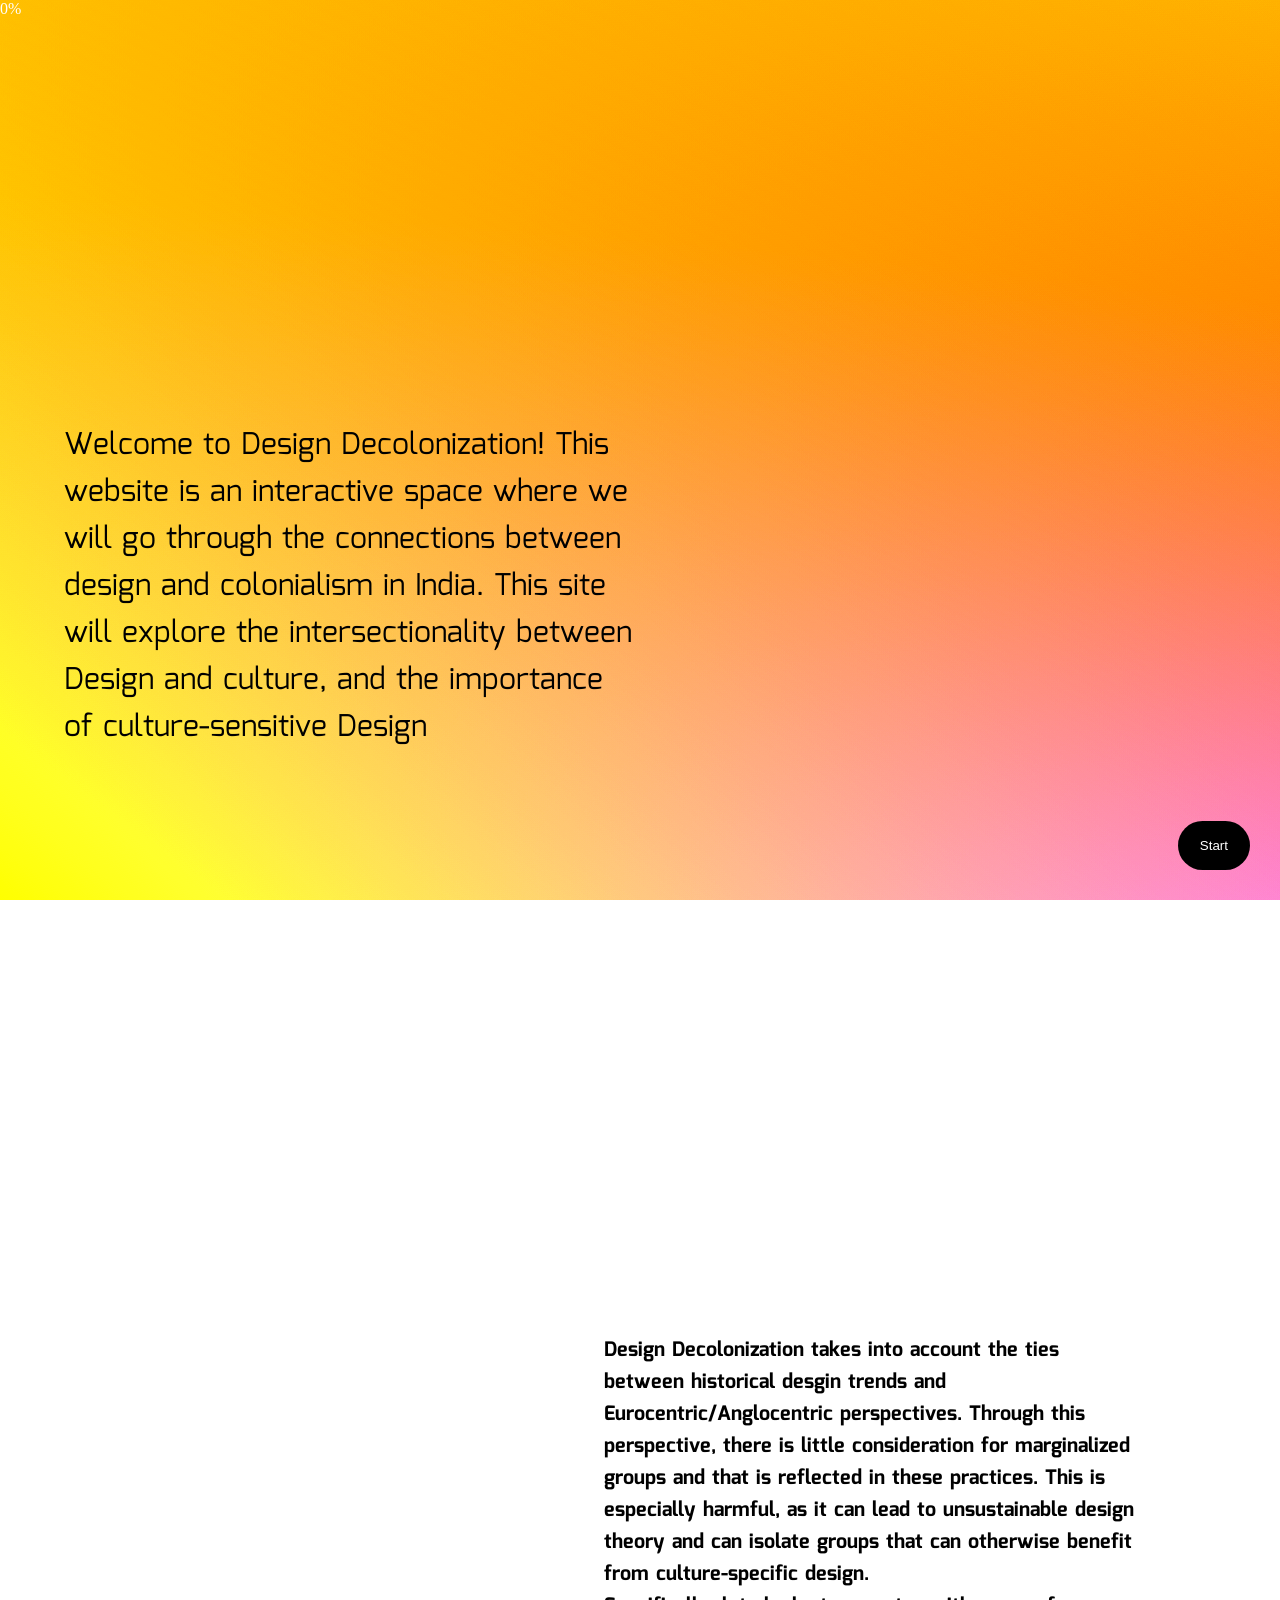
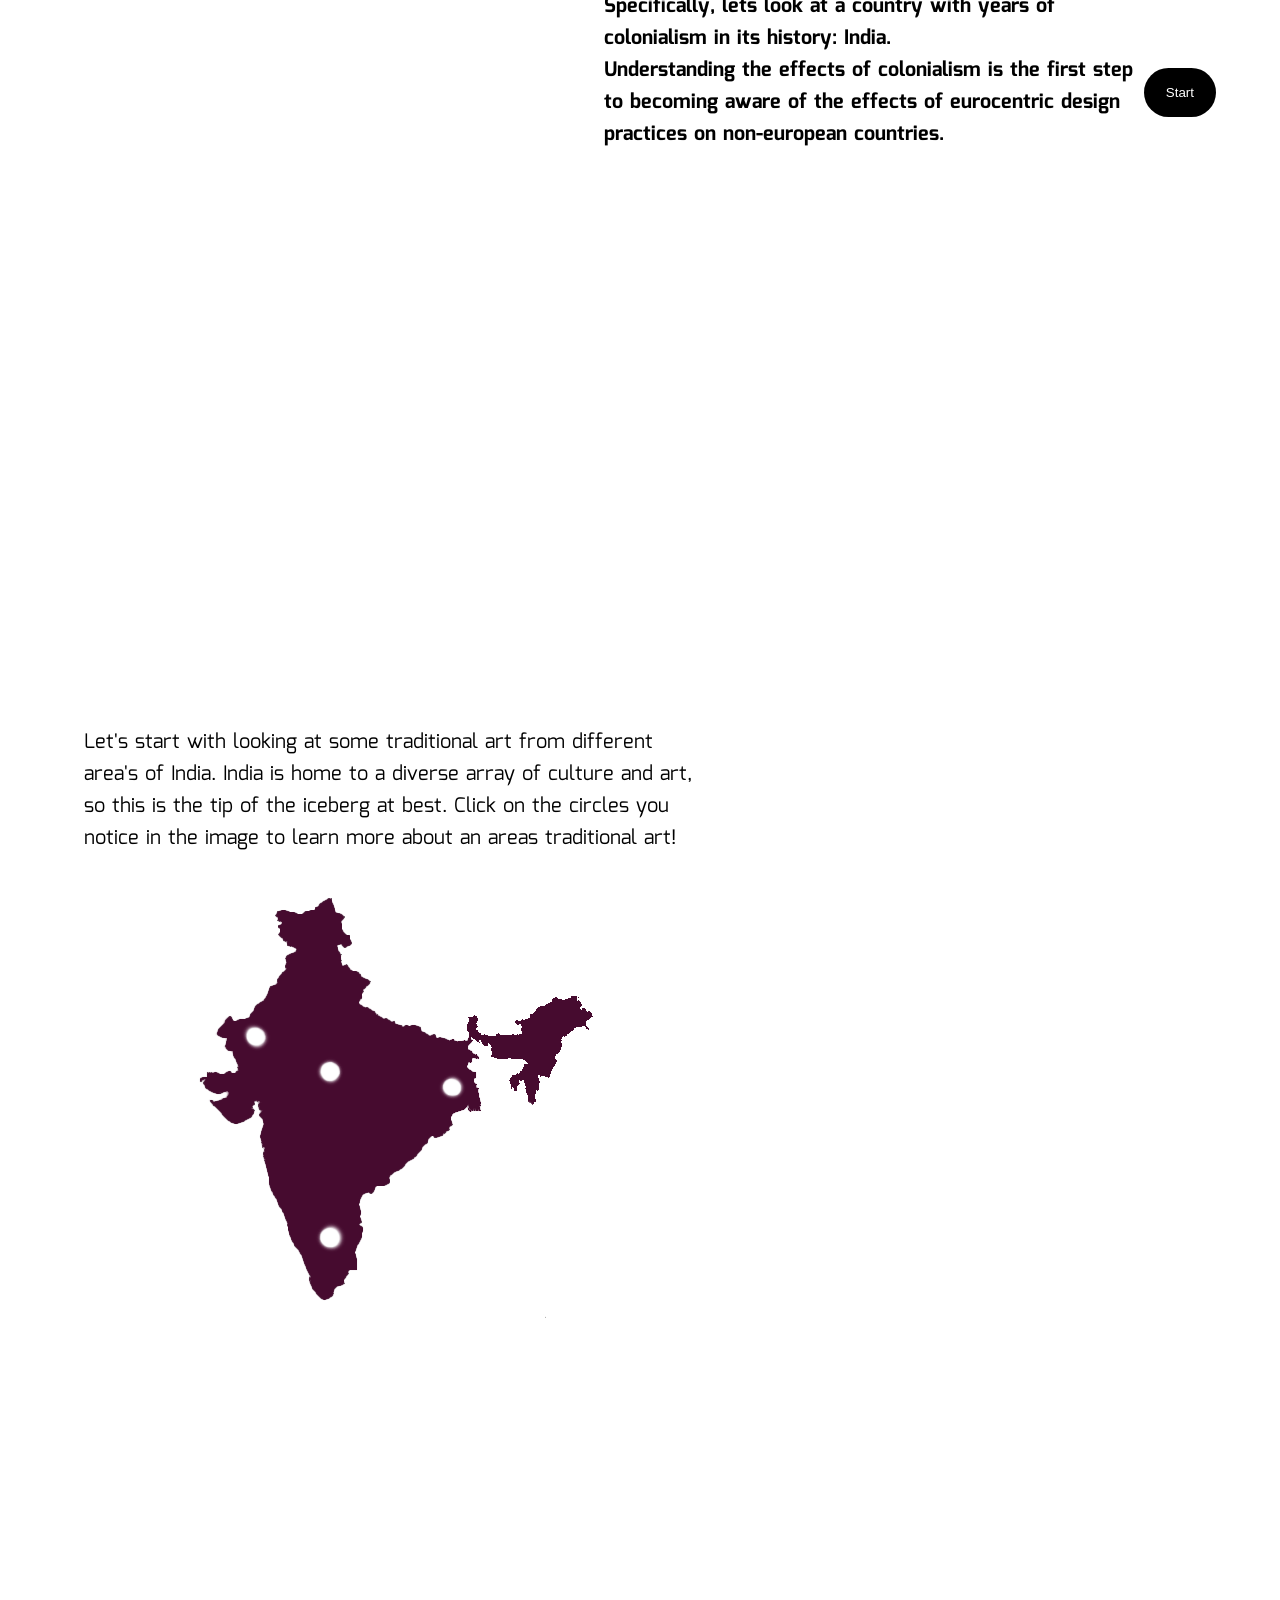
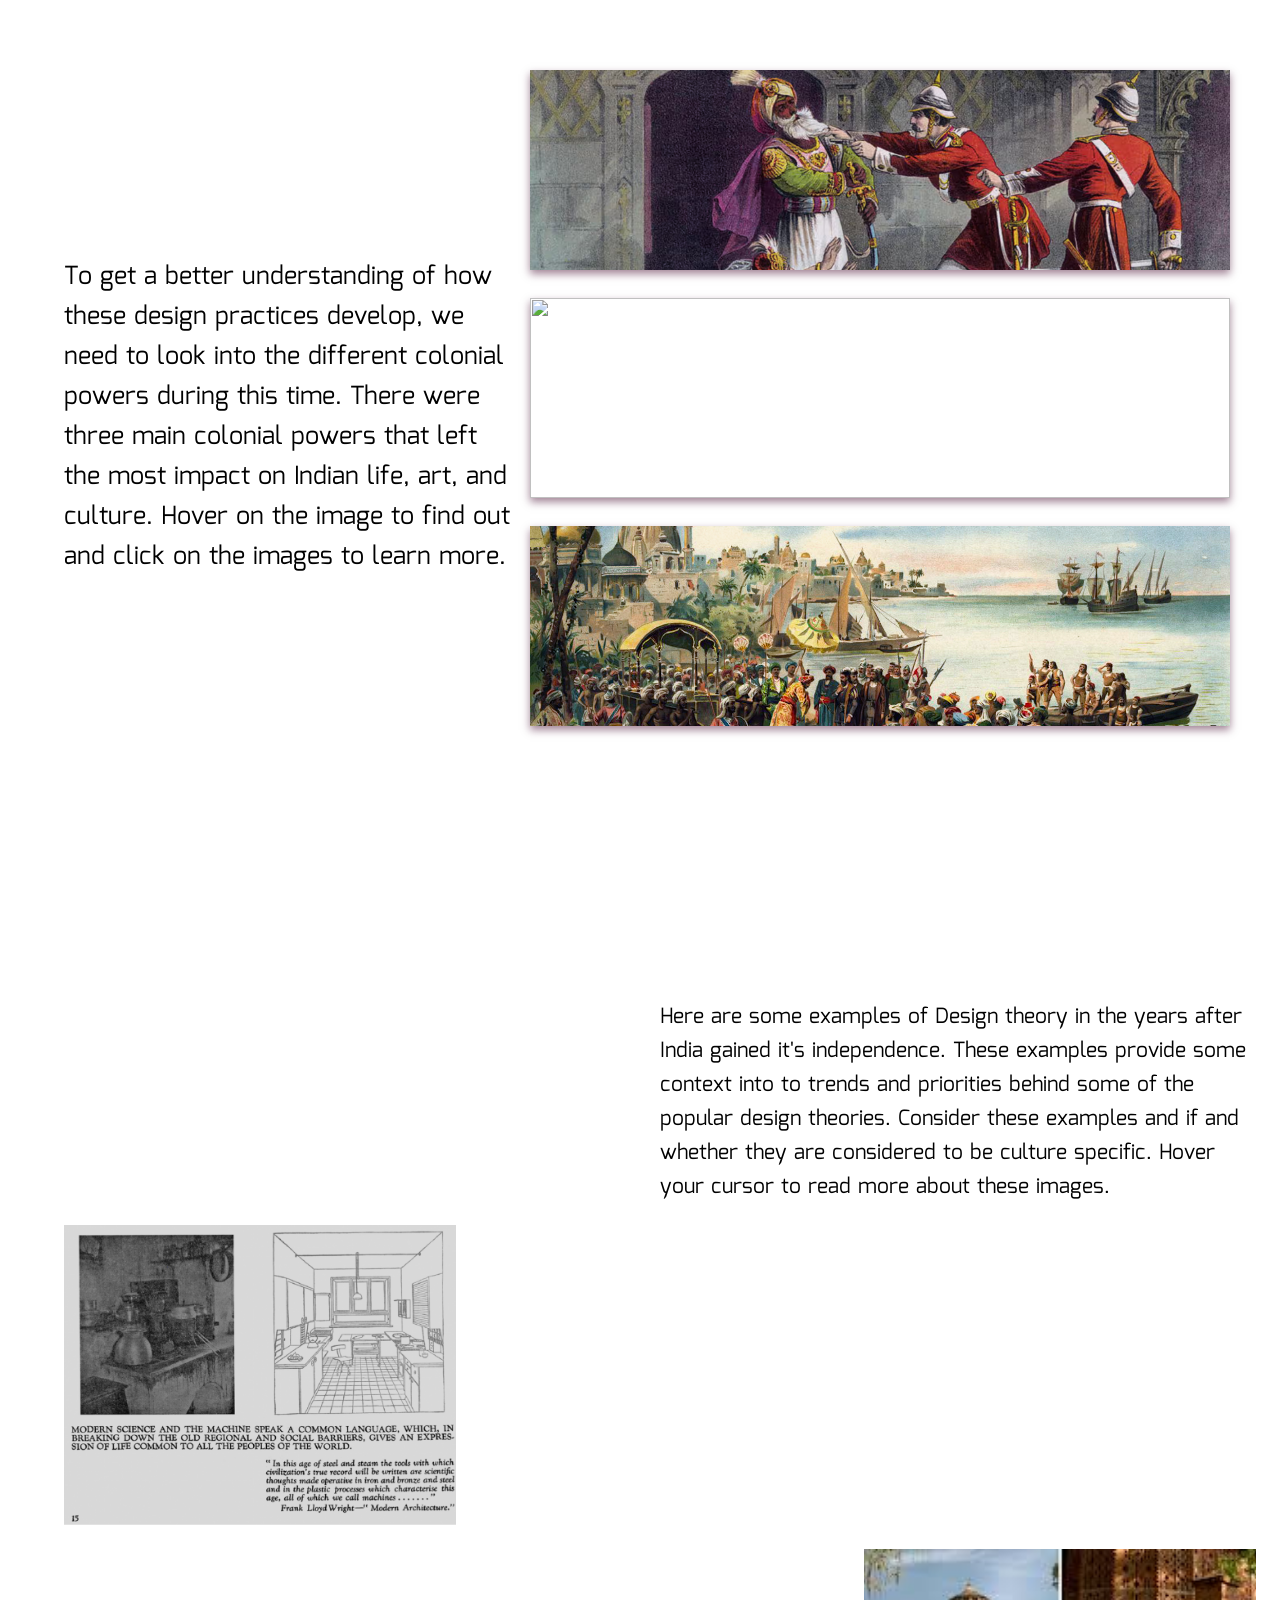
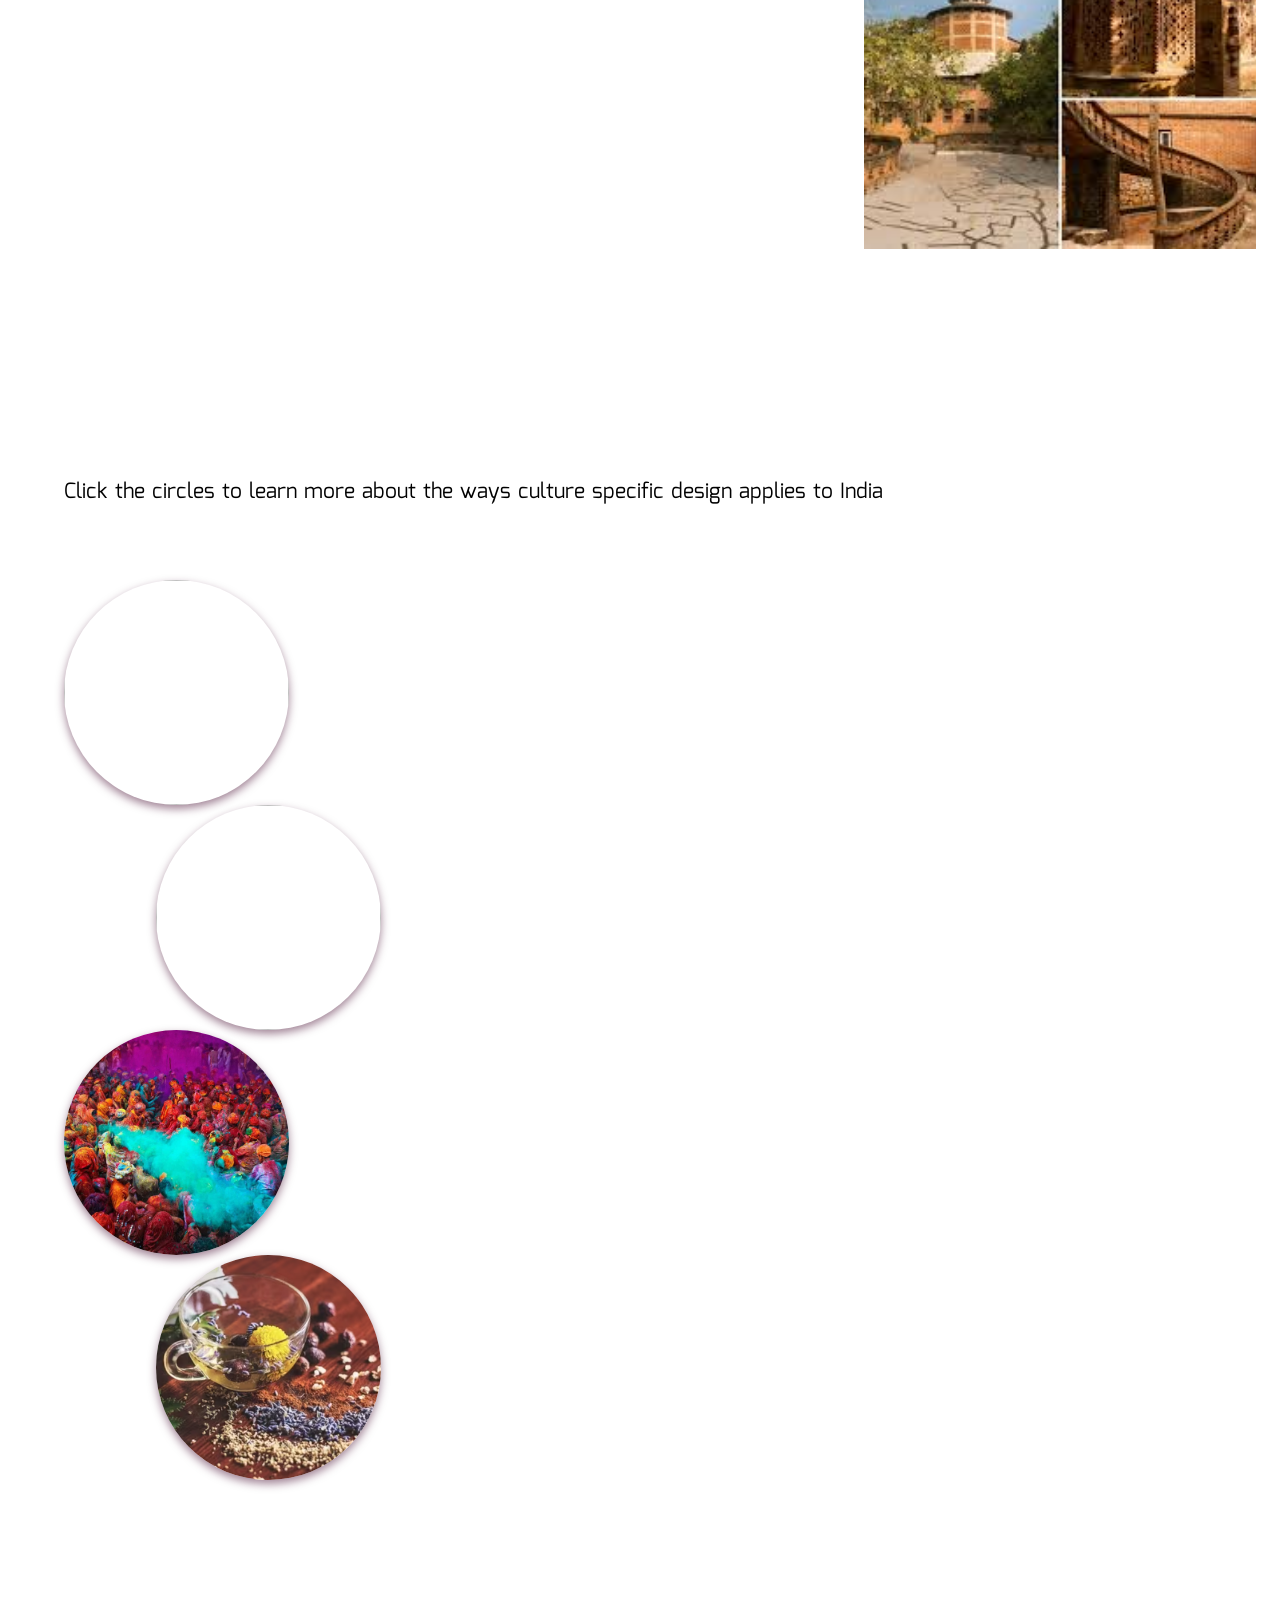
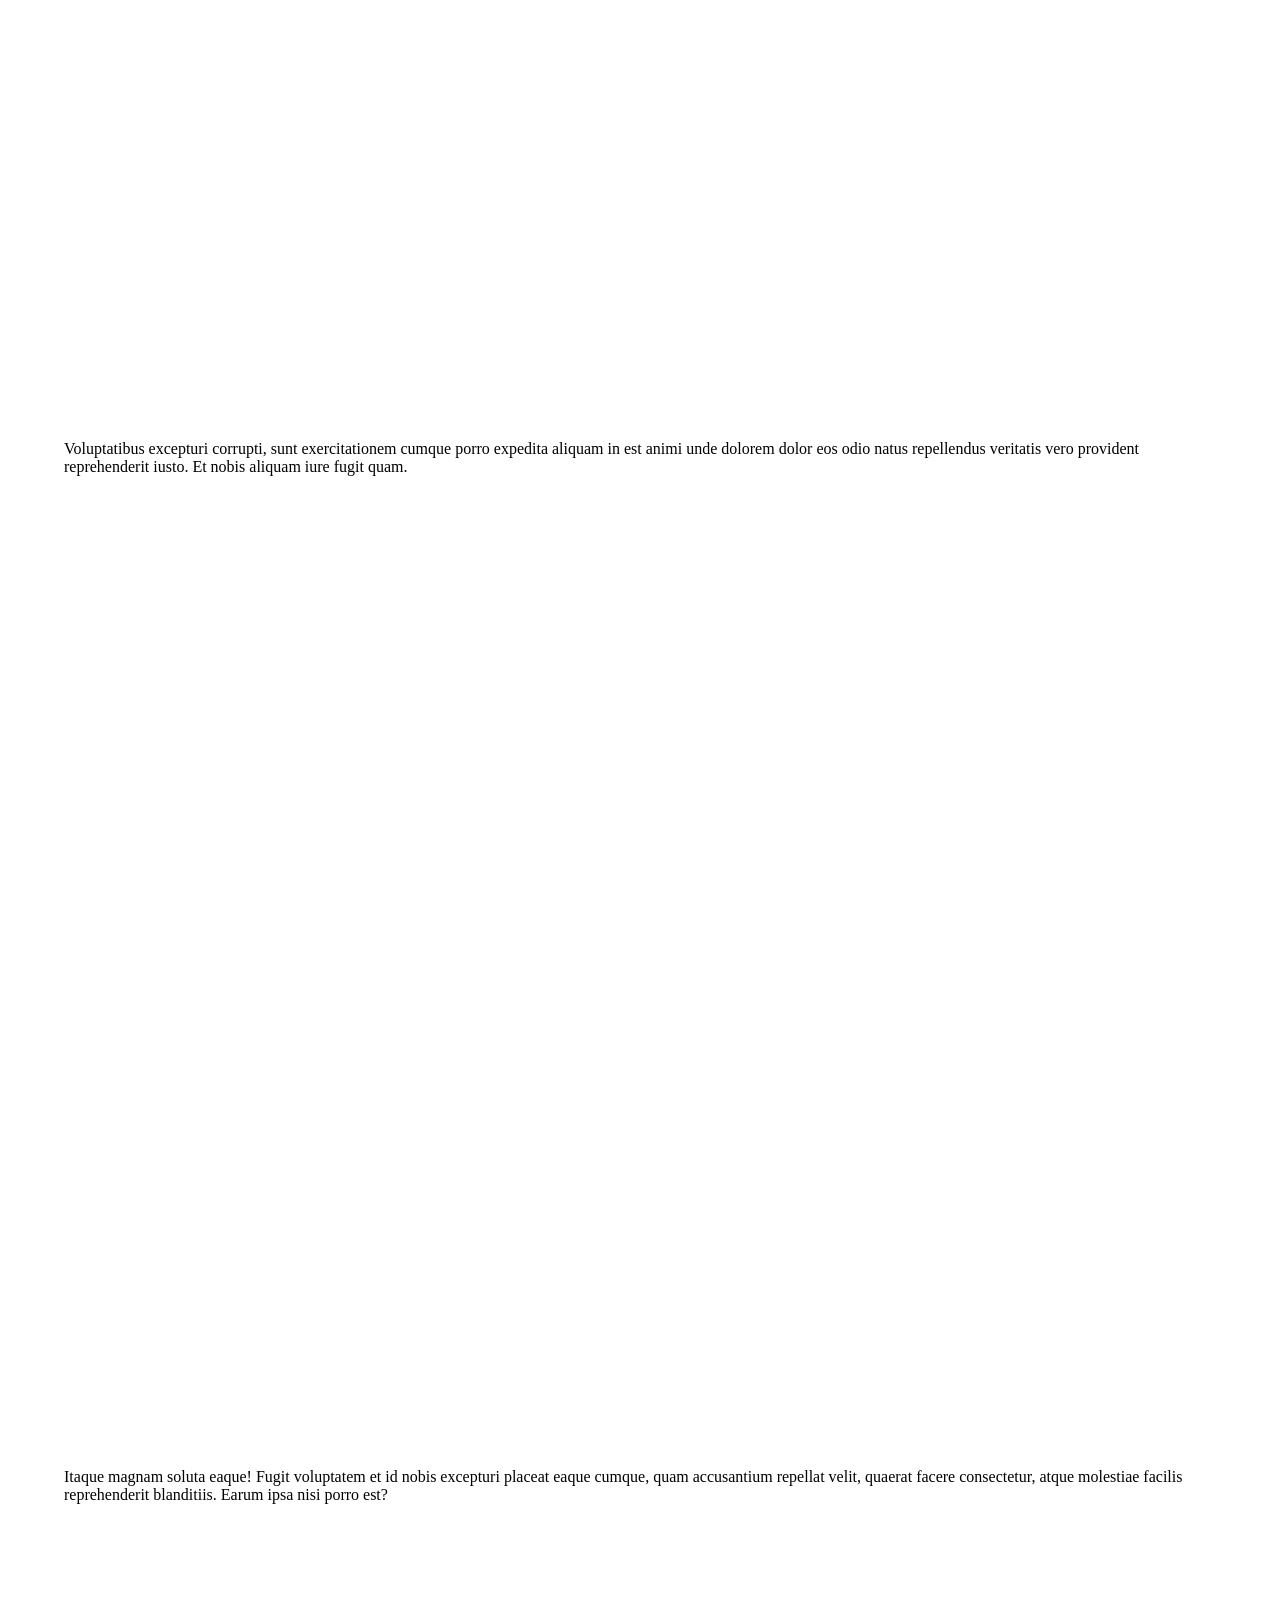
==== designDecolonization.html @ ba958ffb "started culture specific design page" ====
<!DOCTYPE html>
<html lang="en">
<head>
    <meta charset="UTF-8">
    <meta name="viewport" content="width=device-width, initial-scale=1.0">
    <title>Design Decolonization</title>
    <link rel = "stylesheet" href="css/designDecolonization.css">
    <link rel="stylesheet" href="https://fonts.googleapis.com/css2?family=Mina:wght@400;700&display=swap">
    <link rel="preconnect" href="https://fonts.googleapis.com">
    <link rel="preconnect" href="https://fonts.gstatic.com" crossorigin>
    <link href="https://fonts.googleapis.com/css2?family=Kumar+One&display=swap" rel="stylesheet">

</head>
<body>
    <header>
        <div class="progress-bar">
            <div class="progress-bar-inner">0%</div>
        </div>
    </header>
    <section id ="start">
        <div class="start-content">
            <div class="start-left">
                <h1>Design Decolonization</h1>
                <p class="welcome-message">Welcome to Design Decolonization! This website is an interactive space where we will go through the connections between design and colonialism in India. This site will explore the intersectionality between Design and culture, and the importance of culture-sensitive Design</p>
            </div>
            <div class="start-right">
                <script type="module" src="https://unpkg.com/@splinetool/viewer@0.9.516/build/spline-viewer.js"></script>
                <spline-viewer loading-anim-type="spinner-small-dark" url="https://prod.spline.design/nIcByF4j9hHLYG7n/scene.splinecode"></spline-viewer>
            </div>
        </div>
        <a href="#introduction" id="intro-next" class="next-button">
            <button>Start</button>
        </a>
    </section>
    <section id ="introduction">
        <div class="intro-content">
            <div class="start-left reveal">
                <h1 class="what-is-DD">So, what is Design Decolonization?</h1>
            </div>
            <div class="start-right reveal">
                <p>Design Decolonization takes into account the ties between historical desgin trends and Eurocentric/Anglocentric perspectives. Through this perspective, there is little consideration for marginalized groups and that is reflected in these practices. This is especially harmful, as it can lead to unsustainable design theory and can isolate groups that can otherwise benefit from culture-specific design. </br>
                Specifically, lets look at a country with years of colonialism in its history: India. </br>
                Understanding the effects of colonialism is the first step to becoming aware of the effects of eurocentric design practices on non-european countries.</p>
            </div>
        </div>
        <div class="button-container">
            <a href="#India1">
                <button>Start</button>
            </a>
        </div>
    </section>
    <section id ="India1">
        <div class="left-container reveal">
            <h1>India at a Glance</h1>
            <p>Let's start with looking at some traditional art from different area's of India. India is home to a diverse array of culture and art, so this is the tip of the iceberg at best. Click on the circles you notice in the image to learn more about an areas traditional art!</p>
            <div class="map-container">
                <img src="img/india_outline.png" usemap="#image-map" class="map-img">

                <map name="image-map">
                    <area alt="Tamil Nadu" title="Tamil Nadu" href="javascript:void(0)" onclick="showContainer('tamil-nadu-container')" coords="246,363,25" shape="circle">
                    <area alt="Bengal" title="Bengal" href="javascript:void(0)" onclick="showContainer('bengal-container')" coords="367,213,22" shape="circle">
                    <area alt="Madya Pradesh" title="Madya Pradesh" href="javascript:void(0)" onclick="showContainer('madya-pradesh-container')" coords="247,198,21" shape="circle">
                    <area alt="Rajasthan" title="Rajasthan" href="javascript:void(0)" onclick="showContainer('rajasthan-container')" coords="173,162,17" shape="circle">
                </map>
            </div>
        </div>
        <div class="right-container">
            <!--insert the informational content here-->
            <div id="tamil-nadu-container" class="info-container">
                <div class="image-container">
                    <img src="img/tamil_nadu.jpg" class="tamil-nadu-img">
                    <h2>Tamil Nadu</h2>
                </div>
                <p>These are murals from the Thirunandikkara Cave in Tamil Nadu. They are considered the oldest relics of Kerala's own style of murals. They are meant to represent early examples of Kerala style which heavily resembled Buddhist tradition at the time. Many depict religious and spiritual stories that are passed down through generations. Natural color sources such as vegetables were used to achieve a more colorful effect. </p>
            </div>
            
            <div id="bengal-container" class="info-container">
                <div class="image-container">
                    <img src="img/bengal.jpg" class="bengal-img">
                    <h2>Bengal</h2>
                </div>
                <p>These are murals from the Thirunandikkara Cave in Tamil Nadu. They are considered the oldest relics of Kerala's own style of murals. They are meant to represent early examples of Kerala style which heavily resembled Buddhist tradition at the time. Many depict religious and spiritual stories that are passed down through generations. Natural color sources such as vegetables were used to achieve a more colorful effect. </p>
            </div>
            
            <div id="madya-pradesh-container" class="info-container">
                <div class="image-container">
                    <img src="img/madya_pradesh.jpg" class="madya-img">
                    <h2>Madya Pradesh</h2>
                </div>
                <p>These are murals from the Thirunandikkara Cave in Tamil Nadu. They are considered the oldest relics of Kerala's own style of murals. They are meant to represent early examples of Kerala style which heavily resembled Buddhist tradition at the time. Many depict religious and spiritual stories that are passed down through generations. Natural color sources such as vegetables were used to achieve a more colorful effect. </p>
            </div>
            
            <div id="rajasthan-container" class="info-container">
                <div class="image-container">
                    <img src="img/rajastan.jpg" class="rajasthan-img">
                    <h2>Rajasthan</h2>
                </div>
                <p>These are murals from the Thirunandikkara Cave in Tamil Nadu. They are considered the oldest relics of Kerala's own style of murals. They are meant to represent early examples of Kerala style which heavily resembled Buddhist tradition at the time. Many depict religious and spiritual stories that are passed down through generations. Natural color sources such as vegetables were used to achieve a more colorful effect. </p>
            </div>
        </div>
        
    </section>
    <section id ="Colonialism">
        <div class="colonial-content reveal">
            <div class="colonial-left">
                <h1>Colonial Powers</h1>
                <p>To get a better understanding of how these design practices develop, we need to look into the different colonial powers during this time. There were three main colonial powers that left the most impact on Indian life, art, and culture. Hover on the image to find out and click on the images to learn more.</p>
            </div>
            <div class="colonial-right reveal">
                <!--three colonial powers-->
                <div class="colonial-image-container">
                    <!--colonial image and overlay here-->
                    <img src="img/britishIndia.png" class="colonial-image">
                    <div class="overlay overlayLeft">
                        <div class="colonial-link">
                            <a href="britishIndia.html">British in India</a>
                        </div>
                    </div>
                </div>

                <div class="colonial-image-container">
                    <!--colonial image and overlay here-->
                    <img src="img/frenchIndia.png" class="colonial-image">
                    <div class="overlay overlayLeft">
                        <div class="colonial-link">
                            <a href="frenchIndia.html">French in India</a>
                        </div>
                    </div>
                </div>

                <div class="colonial-image-container">
                    <!--colonial image and overlay here-->
                    <img src="img/portugueseIndia.png" class="colonial-image">
                    <div class="overlay overlayLeft">
                        <div class="colonial-link">
                            <a href="portugueseIndia.html">Portuguese in India</a>
                        </div>
                    </div>
                </div>

            </div>
        </div>
    </section>
    <section id="postColonialism">
        <div class="postcolonial-content reveal">
            <div class="postcolonial-header">
                <h1>Post-Colonial India</h1>
                <p>Here are some examples of Design theory in the years after India gained it's independence. These examples provide some context into to trends and priorities behind some of the popular design theories. Consider these examples and if and whether they are considered to be culture specific. Hover your cursor to read more about these images.</p>
            </div>
            <div class="postcolonial-examples reveal">
                <!--the content-->
                <div class="postcolonial-image-container">
                    <!--image goes here-->
                    <div class="postcolonial-image">
                        <img src="img/marg_kitchen.png">
                    </div>
                    <!--the text that we are transforming-->
                    <div class="postcolonial-text">
                        <p>From the MARG magazines first publication in 1946 on the cusp of India's independence. The magazine involved a collection of Indian, European, and French architects and designers all under the common aspiration of creating a contemporary Indian society through design. this photo is an Illustration in Architecture and you about how the traditional Indian Kitchen could be transformed. The photo on the left depicts a traditional Indian Kitchen while the right is a modern European layout with little no kitchen items present. </p>
                    </div>

                </div>
                <div class="postcolonial-image-container">
                    <div class="postcolonial-text-right">
                        <p>The center for Developmental studies in Thirunvanathapuram constructed by Laurie Baker, known as the 'Gandhi' of architecture. Born in Europe, he later moved to India to design low-cost buildings made wi th culturally conscious elements and natural materials. He was a staunch advocate for sustainability, energy conservation, rainwater harvesting, and much more. Much of his work follow these guidelines and as a result has been a staple in many Indian sustainable designs</p>
                    </div>
                    <div class="postcolonial-image">
                        <img src="img/laurieBaker.jpg">
                    </div>
                </div>
            </div>
        </div>
    </section>
    <section id="IndiaCentric">
        <div class="indiacentric-content reveal">
            <div class="indiacentric-header">
                <h1>Culture Specific Design</h1>
                <p>Click the circles to learn more about the ways culture specific design applies to India</p>
            </div>
            <div class="indiacentric-clickcontent">
                <div class="circles">
                    <div class="circle-container leftCircle">
                        <img src="img/spiral.png">
                    </div>
                    <div class="circle-container rightCircle">
                        <img src="img/community.png">
                    </div>
                    <div class="circle-container leftCircle">
                        <img src="img/vibrancy.png">
                    </div>
                    <div class="circle-container rightCircle">
                        <img src="img/holistic.png">
                    </div>
                </div>
                <div id="spiral-container" class="design-container">

                </div>
                <div id="vibrant-container" class="design-container">
                    
                </div>
                <div id="community-container" class="design-container">
                     
                </div>
                <div id="holistic-container" class="design-container">
                    
                </div>
            </div>
        </div>

    </section>
    <section>
        <h1>slide Title</h1>
        <p>Voluptatibus excepturi corrupti, sunt exercitationem cumque porro expedita aliquam in est animi unde dolorem dolor eos odio natus repellendus veritatis vero provident reprehenderit iusto. Et nobis aliquam iure fugit quam.</p>
    </section>
    <section>
        <h1>slide Title</h1>
        <p>Itaque magnam soluta eaque! Fugit voluptatem et id nobis excepturi placeat eaque cumque, quam accusantium repellat velit, quaerat facere consectetur, atque molestiae facilis reprehenderit blanditiis. Earum ipsa nisi porro est?</p>
    </section>

    <script src="js/imagemap.js"></script>
</body>
</html>
---- css/designDecolonization.css ----
@font-face {
    font-family: 'TheGaneshaFont';
    src: url('/fonts/Theganesha-V5OB.ttf') format('truetype');
}

html {
    scroll-behavior: smooth;
}

body {
    margin: 0;
    padding: 0;

}

body::after {
    content: "";
    position: fixed;
    top: 0;
    left: 0;
    width: 100%;
    height: 100%;
    filter: contrast(140%) brightness(200%);
    background: 
	linear-gradient(35deg, rgba(251,139,36,1), rgba(0,0,0,0)),
	linear-gradient(196deg, rgba(227,100,20,1), rgba(255,0,255,0)),
	linear-gradient(360deg, rgba(255,0,255,1), rgba(255,0,0,0)),
	linear-gradient(244deg, rgba(255,0,0,1), rgba(0,255,255,0)),
	url("data:image/svg+xml,%3Csvg viewBox='0 0 400 400' xmlns='http://www.w3.org/2000/svg'%3E%3Cfilter id='noiseFilter'%3E%3CfeTurbulence type='fractalNoise' baseFrequency='0.65' numOctaves='3' stitchTiles='stitch'/%3E%3C/filter%3E%3Crect width='100%25' height='100%25' filter='url(%50noiseFilter)'/%3E%3C/svg%3E");
    z-index: -1;
  }

header {
    position: sticky;
    top:0 ;
    text-align: center;
    background-color: transparent;
    z-index: 1;
}

.progress-bar {
    position: absolute;
    top: 100%;
    left: 0;
    width: 100%;
    background-color: transparent;
    z-index: 1;
}

.progress-bar-inner {
    position: relative;
    width: 0%;
    padding: 0px;
    background-color: #460b2f;
    color: white;
    z-index: 1;
}

.reveal {
    position: relative;
    transform: translateY(150px);
    opacity: 0;
    transition: all 2s ease;
}

.reveal.active {
    transform: translateY(0px);
    opacity: 1;
}

.next-button {
    position: absolute;
    bottom: 0;
    right: 0;
    margin: 30px;
}

.button-container {
    margin: auto;
    margin-top: 50%;
}

.next-button button,
.button-container button {
    border-color: transparent;
    border-radius: 50px;
    background-color: black;
    padding: 15px 20px;
    cursor: pointer;
    transition: all 0.3s;
    color: white;
}

.next-button button:hover {
    transform: scale(1.1);
    letter-spacing: .15rem;
    box-shadow: 0 0 20px #460b2f;
}

section {
    min-height: 100vh;
    display: flex;
    padding: 5%;
    align-items: center;
    /**    filter: contrast(370%) brightness(100%);
    background: 
    linear-gradient(183deg, rgba(251,139,36,1), rgba(150,100,100,0)),
    radial-gradient(circle at 43% 69%, rgba(227,100,20,0.66), rgba(183,95,50,0)),
    url("data:image/svg+xml,%3Csvg viewBox='0 0 400 400' xmlns='http://www.w3.org/2000/svg'%3E%3Cfilter id='noiseFilter'%3E%3CfeTurbulence type='fractalNoise' baseFrequency='6.93' numOctaves='2' stitchTiles='stitch'/%3E%3C/filter%3E%3Crect width='100%25' height='100%25' filter='url(%23noiseFilter)'/%3E%3C/svg%3E"); **/
}

section h1 {
    font-family: 'Kumar One', serif;
    font-size: 4vw;
    text-shadow: 2px 2px 4px rgba(0, 0, 0, 0.5);
}

.intro-content {
    display: flex;
}

.start-content {
    display: flex;
}

.start-left,
.start-right {
    flex: 1;
    width: 50%;
}

.welcome-message {
    font-size: 30px;
    font-family: 'Mina', sans-serif;
    font-weight: 500;
}

.start-right p {
    font-size: 20px;
    font-family: 'Mina', sans-serif;
    font-weight: 600;
}

#India1 {
    display: flex;
}

#India1 h1 {
    font-size: 3vw;
}

#India1 p {
    font-size: 20px;
    font-family: 'Mina', sans-serif;
    font-weight: 500;
}

#India1 .left-container {
    flex: 1; 
    padding: 20px;
    box-sizing: border-box;
}

#India1 .map-container {
    position: relative;
    width: 100%; 
}

#India1 .right-container {
    flex: 1; 
    padding: 20px; 
    box-sizing: border-box;
}

.image-container img {
    width: 550px;
    height: 350px;
    overflow: hidden;
}

.image-container {
    display: flex;
    justify-content: center;
}

.info-container {
    padding: 2%;
    color: black;
    border: #460b2f solid 2px;
    box-shadow: 0 4px 8px rgba(70, 11, 47, 0.5);
}

.info-container h2 {
    color: white;
    margin-left: 1%;
    font-size: 40px;
    display: inline;
    padding: 2%;
    background-color: #460b2f;
}

.colonial-content {
    display: flex;
}

.colonial-left {
    display: flex;
    flex-direction: column;
    width: 50%;
}

.colonial-left p {
    font-size: 25px;
    font-family: 'Mina', sans-serif;
    font-weight: 500;
}

.colonial-right {
    display: flex;
    flex-direction: column;
}

.colonial-image-container {
    position: relative;
    background-color: white;
    width: 700px;
    height: 200px;
    margin: 2%;
    overflow: hidden;
    box-shadow: 0 4px 8px rgba(70, 11, 47, 0.5);
    transition: transform 0.3s ease-in-out;
}

.colonial-image-container img {
    width: 100%;
    height: 100%;
    object-fit: cover;
}
/*.colonial-link a {
    text-decoration: none;
    color: white;
    font-size: 20px;
    position: absolute;
    top: 50%;
    left: 50%;
    transform: translate(-50%, -50%);
}*/

.overlay {
    position: absolute;
    transition: all .3s ease;
    opacity: 0;
    background-color: #460b2f;
}

.colonial-link a {
    font-family: 'Mina', sans-serif;
    font-size: 40px;
    color: white;
    font-weight: 600; 
    position: absolute;
    top: 50%;
    left: 50%;
    text-decoration: none;
    opacity: 1;
    transform: translate(-50%, -50%);
}

.overlayLeft {
    height: 100%;
    width: 0;
    top: 0;
    right: 0;
}

.colonial-image-container:hover .overlayLeft {
    width: 100%;
    opacity: .7;
}

.colonial-image-container:hover {
    filter: grayscale(100%);
}

.postcolonial-content {
    display: flex;
    flex-direction: column;
}

.postcolonial-header {
    display: flex;
    align-items: center;
}

.postcolonial-header h1 {
    flex: 1;
    width: 50%;
}

.postcolonial-header p {
    flex: 1;
    width: 50%;
    font-size: 21px;
    font-family: 'Mina', sans-serif;
    font-weight: 500;
}

.postcolonial-image {
    width: 392px;
    height: 300px;
    overflow: hidden;
    transition: transform 0.5s ease;
}

.postcolonial-image img {
    width: 100%;
    height: 100%;
    object-fit: cover;
}

.postcolonial-image-container {
    display: flex;
    
    transition: transform 0.5s ease;
    margin-bottom: 2%;
}

.postcolonial-text  {
    align-self: baseline;
    height: 225px;
    width: 800px;
    transform: translateX(100%); 
    transition: transform 0.5s ease;
    opacity: 0;
}

.postcolonial-image-container:hover .postcolonial-text {
    transform: translateX(0); 
    opacity: 1;
}

.postcolonial-image:hover {
    transform: scale(1.1);
}

.postcolonial-text p {
    margin-left: 3%;
    padding: 2%;
    font-size: 21px;
    font-family: 'Mina', sans-serif;
    font-weight: 500;
    box-shadow: 0 4px 8px rgba(70, 11, 47, 0.5);
}

.postcolonial-text-right {
    align-self: baseline;
    height: 225px;
    width: 800px;
    transform: translateX(-100%); 
    transition: transform 0.5s ease;
    opacity: 0;
}

.postcolonial-image-container:hover .postcolonial-text-right {
    transform: translateX(0); 
    opacity: 1;
}

.postcolonial-text-right p {
    margin-right: 3%;
    padding: 2%;
    font-size: 21px;
    font-family: 'Mina', sans-serif;
    font-weight: 500;
    box-shadow: 0 4px 8px rgba(70, 11, 47, 0.5);
}

/*  India Centric Design section */

.indiacentric-content {
    display: flex;
    flex-direction: column;
}

.indiacentric-header {
    display: flex;
    align-items: center;
}

.indiacentric-header p {
    font-size: 21px;
    font-family: 'Mina', sans-serif;
    font-weight: 500;
}

.circles {
    flex: 1;
    width: 50%;
    display: flex;
    flex-direction: column;
    align-items: center;
}

.circle-container {
    width: 225px;
    height: 225px;
    overflow: hidden;
    border-radius: 50%;
    box-shadow: 0 4px 8px rgba(70, 11, 47, 0.5);
}

.leftCircle {
    align-self: flex-start;
}

.circle-container img {
    height: 100%;
    width: 100%;
    object-fit: cover;
}
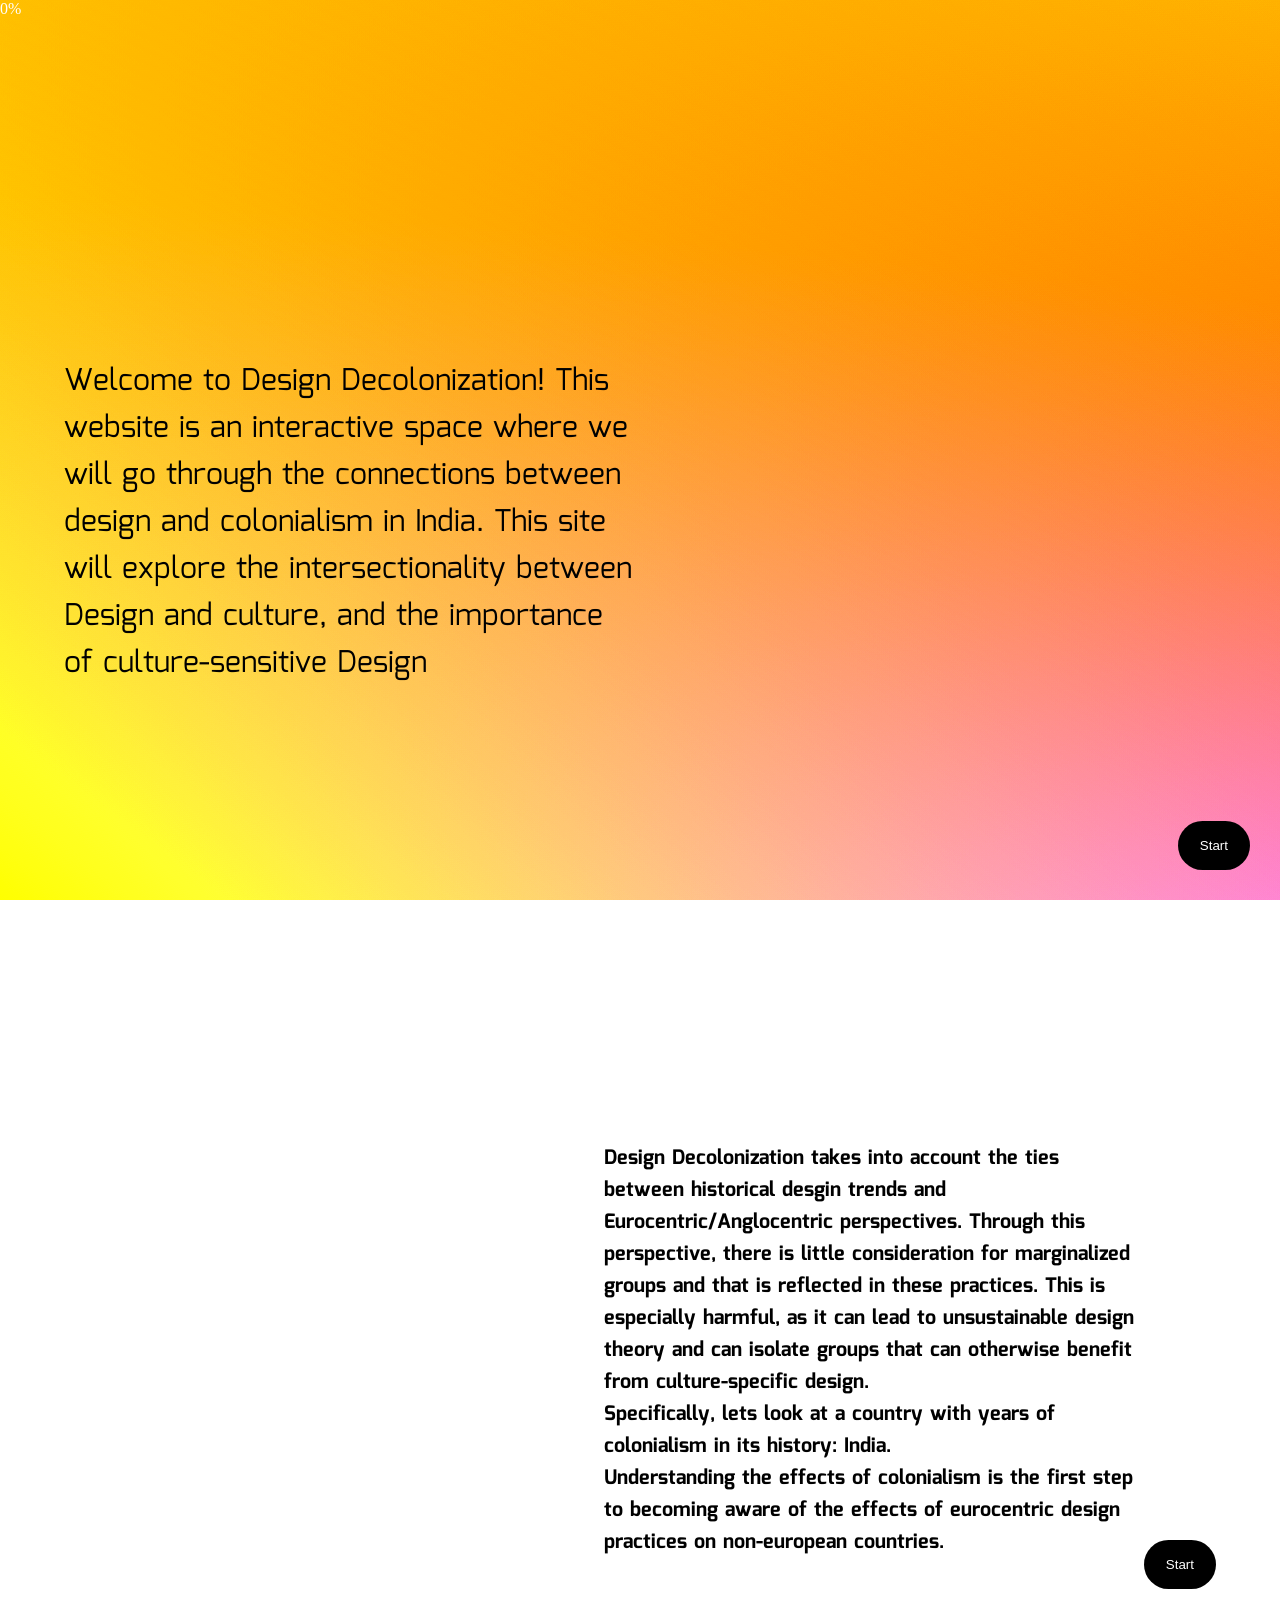
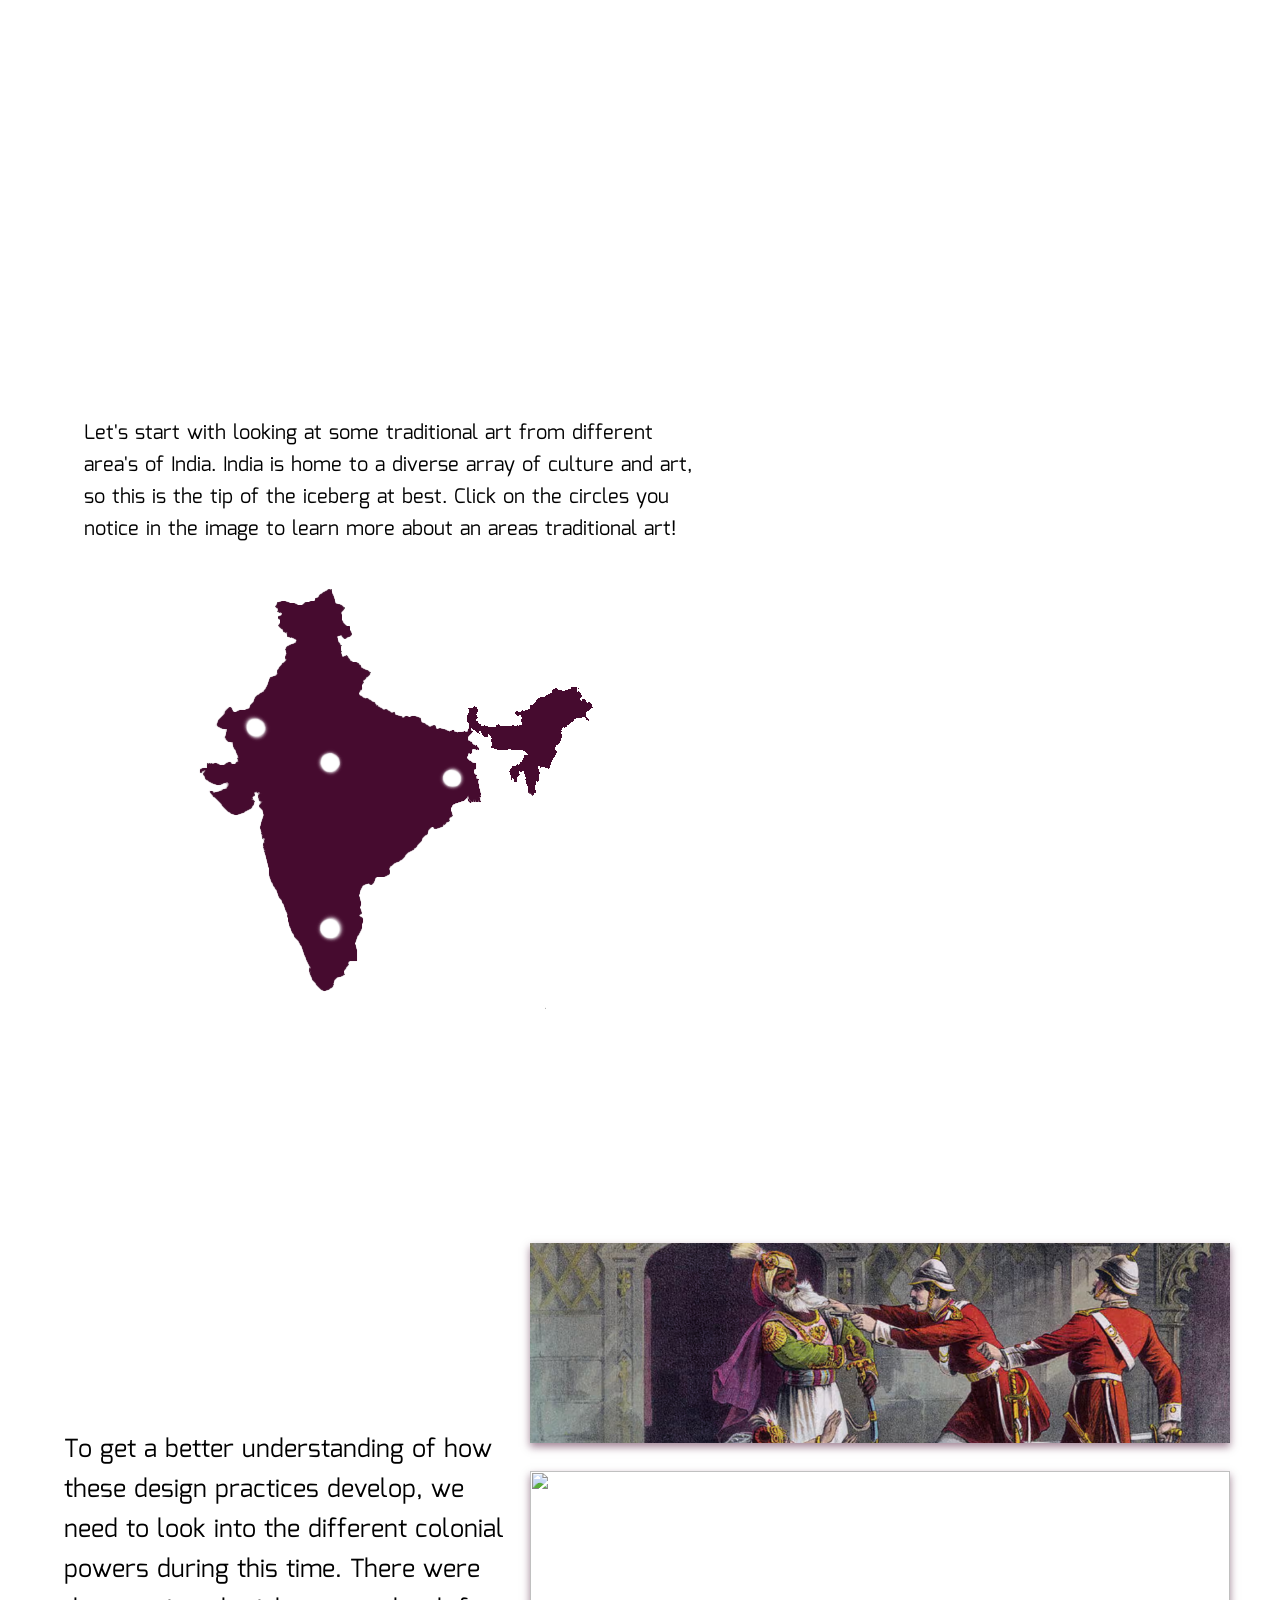
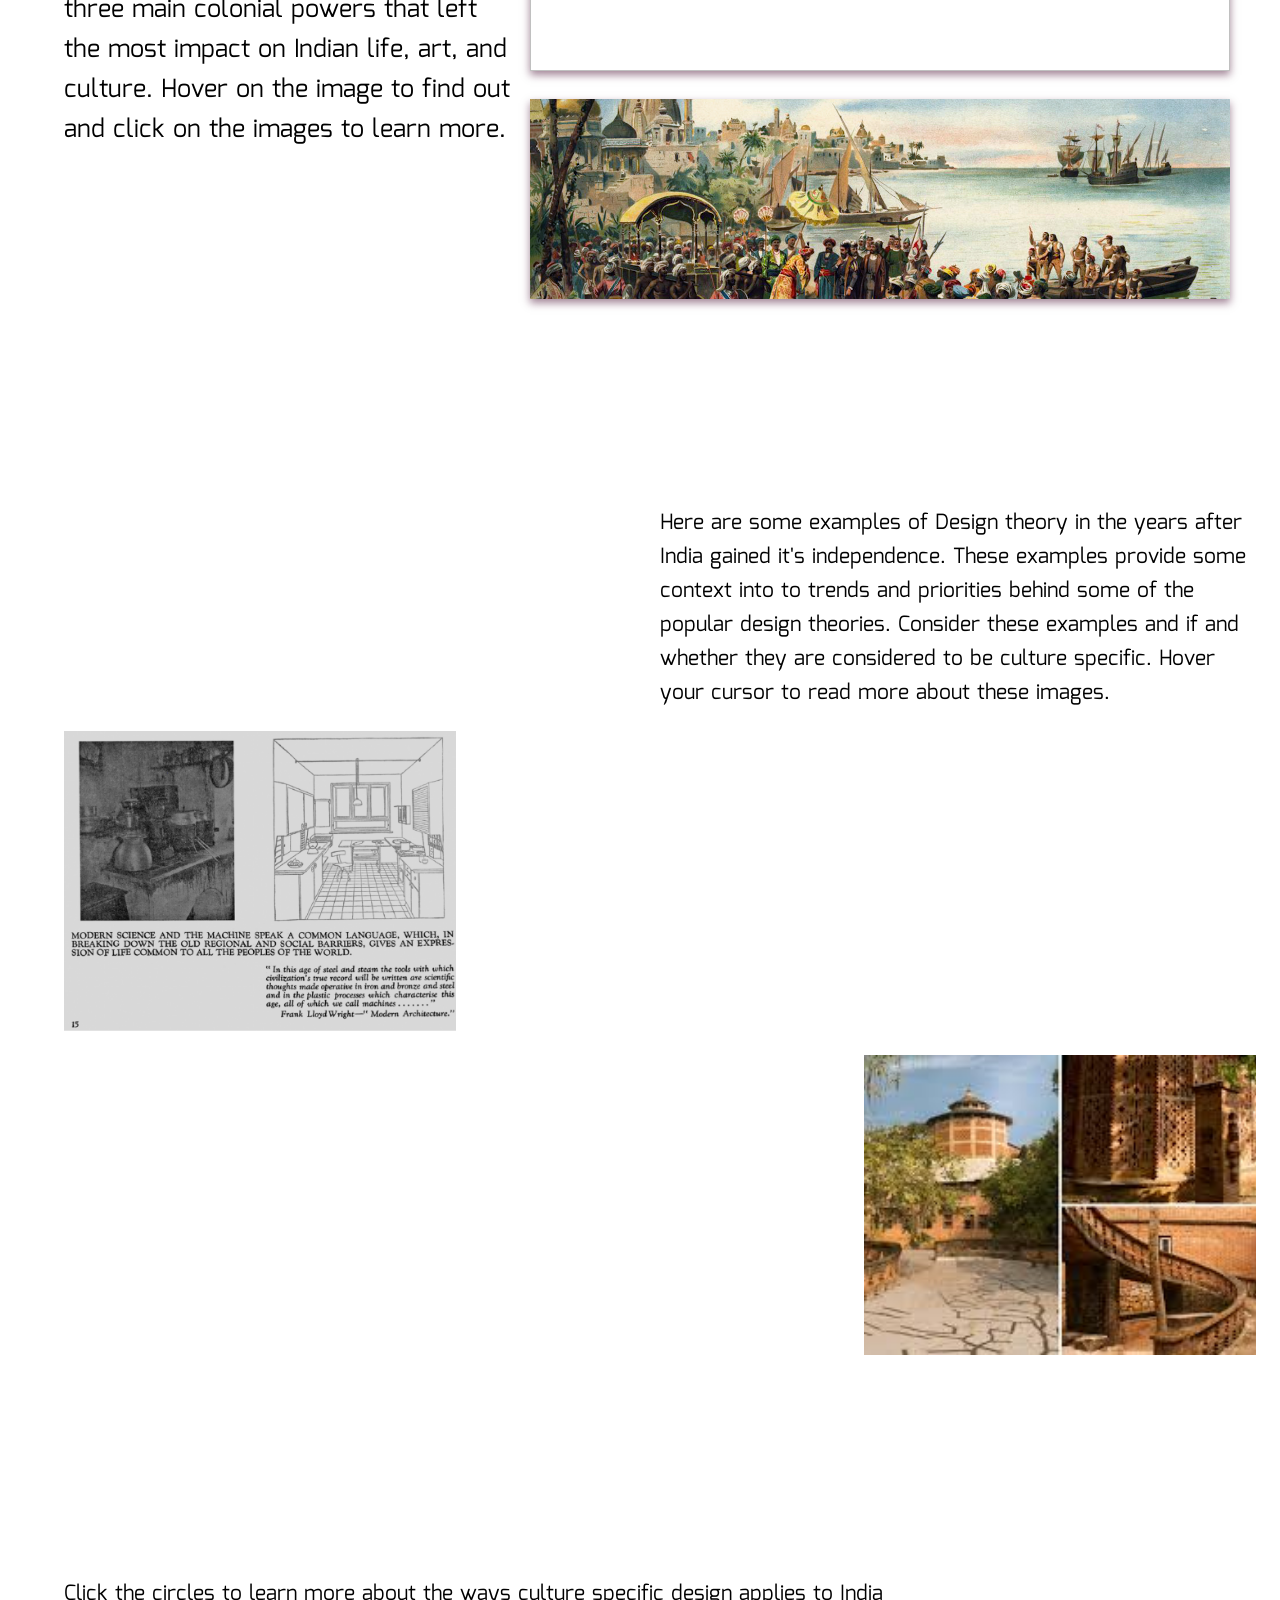
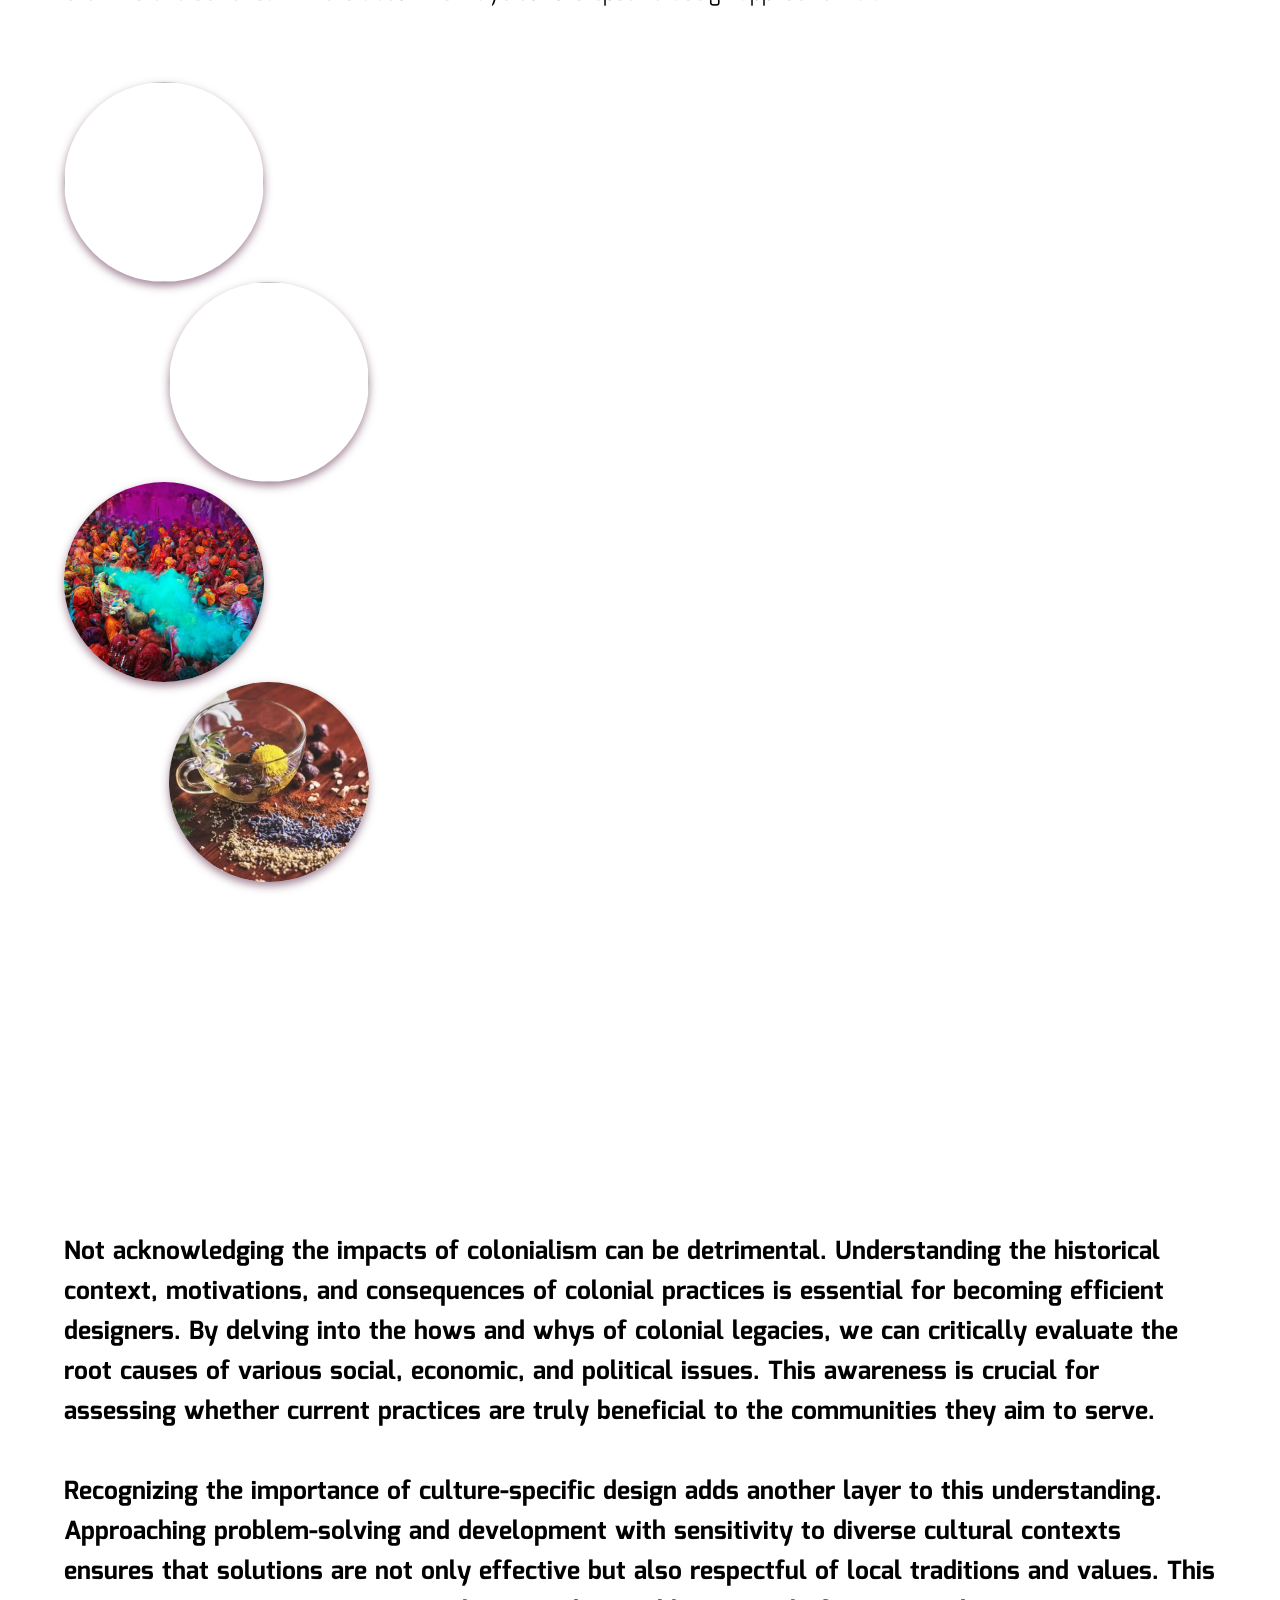
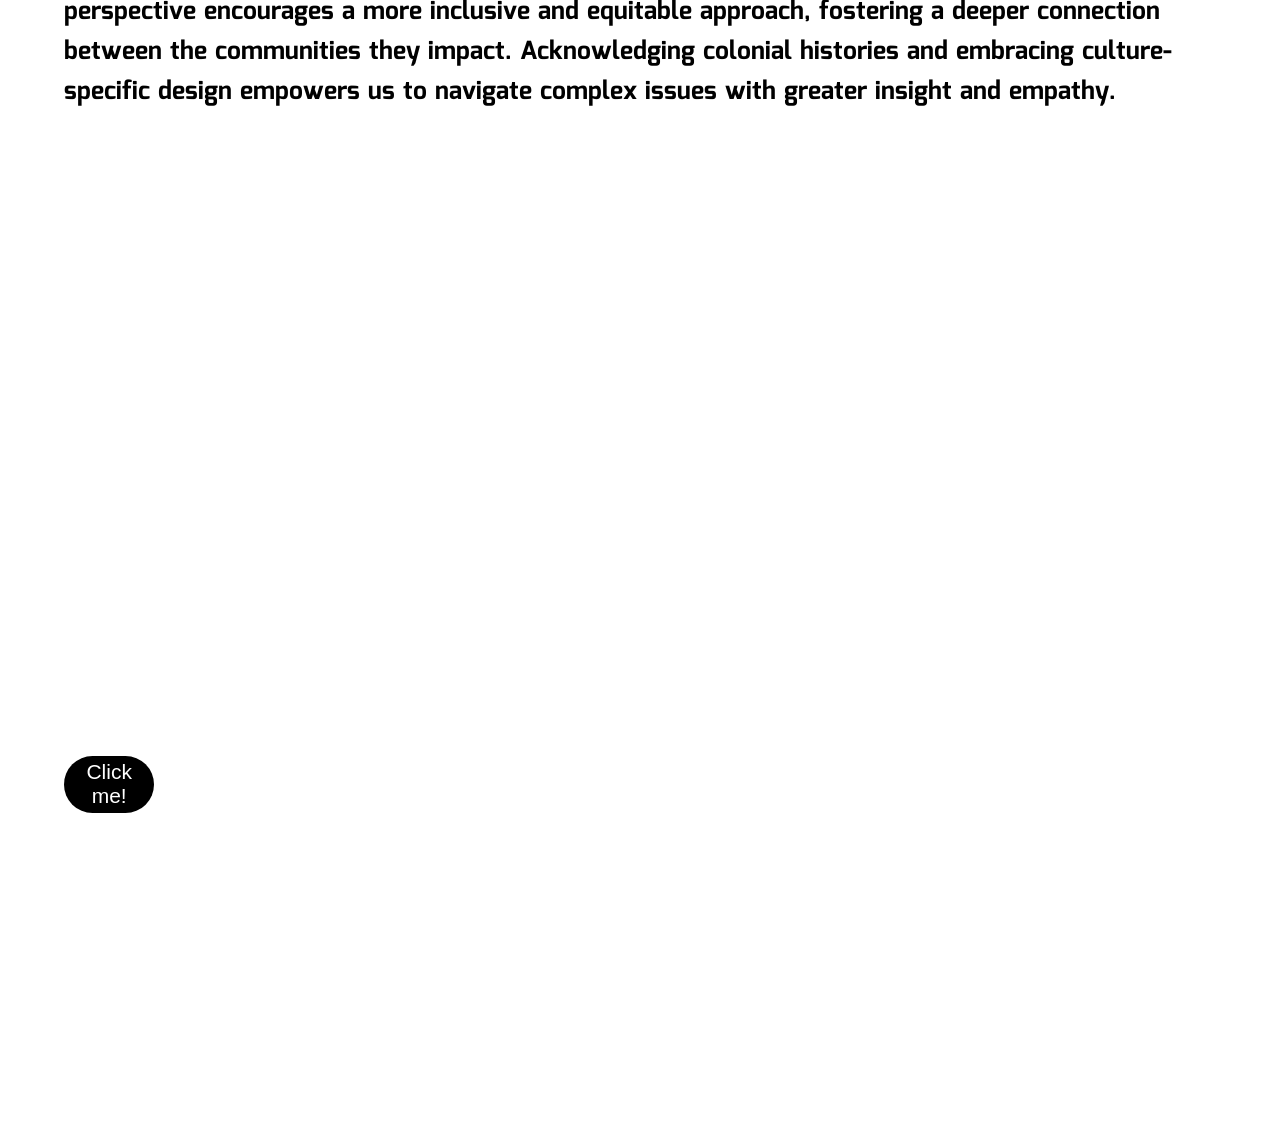
==== commit 767f79fd: "interactivity for all done" ====
--- a/designDecolonization.html
+++ b/designDecolonization.html
@@ -160,7 +160,7 @@
                     </div>
 
                 </div>
-                <div class="postcolonial-image-container">
+                <div class="postcolonial-image-container rightalign">
                     <div class="postcolonial-text-right">
                         <p>The center for Developmental studies in Thirunvanathapuram constructed by Laurie Baker, known as the 'Gandhi' of architecture. Born in Europe, he later moved to India to design low-cost buildings made wi th culturally conscious elements and natural materials. He was a staunch advocate for sustainability, energy conservation, rainwater harvesting, and much more. Much of his work follow these guidelines and as a result has been a staple in many Indian sustainable designs</p>
                     </div>
@@ -180,41 +180,77 @@
             <div class="indiacentric-clickcontent">
                 <div class="circles">
                     <div class="circle-container leftCircle">
-                        <img src="img/spiral.png">
+                        <img src="img/spiral.png" onclick="showAnswer('spiral-container')">
                     </div>
                     <div class="circle-container rightCircle">
-                        <img src="img/community.png">
+                        <img src="img/community.png" onclick="showAnswer('community-container')">
                     </div>
                     <div class="circle-container leftCircle">
-                        <img src="img/vibrancy.png">
+                        <img src="img/vibrancy.png" onclick="showAnswer('vibrant-container')">
                     </div>
                     <div class="circle-container rightCircle">
-                        <img src="img/holistic.png">
-                    </div>
-                </div>
-                <div id="spiral-container" class="design-container">
-
-                </div>
-                <div id="vibrant-container" class="design-container">
-                    
-                </div>
-                <div id="community-container" class="design-container">
-                     
-                </div>
-                <div id="holistic-container" class="design-container">
-                    
-                </div>
-            </div>
-        </div>
-
-    </section>
-    <section>
-        <h1>slide Title</h1>
-        <p>Voluptatibus excepturi corrupti, sunt exercitationem cumque porro expedita aliquam in est animi unde dolorem dolor eos odio natus repellendus veritatis vero provident reprehenderit iusto. Et nobis aliquam iure fugit quam.</p>
-    </section>
-    <section>
-        <h1>slide Title</h1>
-        <p>Itaque magnam soluta eaque! Fugit voluptatem et id nobis excepturi placeat eaque cumque, quam accusantium repellat velit, quaerat facere consectetur, atque molestiae facilis reprehenderit blanditiis. Earum ipsa nisi porro est?</p>
+                        <img src="img/holistic.png" onclick="showAnswer('holistic-container')">
+                    </div>
+                </div>
+                <div class="circle-rightanswer">
+                    <div id="spiral-container" class="design-container">
+                        <div class="image-carousel-container">
+                            <img src="img/jali.jpg">
+                        </div>
+                        <p>Continuity and patterns play a huge role in many traditional indian designs. An example of this can be found in Jali's, or pierced screens. Jali's consist of geometric patterns usually of a hexagonal and octagonal pattern. In addition, they can also be adorned with flowers, trees, or a paisley decoration, for more complexity. Jalis have a multifunctional purpose as not only an artistic design but to also allow for the circulation of air, shelter from direct sunlight, as well as privacy.
+                        </p>
+
+                    </div>
+
+                    <div id="community-container" class="design-container">
+                        <div class="image-carousel-container">
+                            <img src="img/courtyard.png">
+                        </div>
+                        <p>community living is prioritized in Indian culture, many designs take from that</p>
+
+                    </div>
+
+                    <div id="vibrant-container" class="design-container">
+                        <div class="image-carousel-container">
+                            <img src="img/colorfulsaris.png">
+                        </div>
+                        <p>Colorful, vibrant and rich textiles are meant to showcase the intricate history and culture behind the designs</p>
+
+                    </div>
+
+                    <div id="holistic-container" class="design-container">
+                        <div class="image-carousel-container">
+                            <img src="img/iim.jpeg">
+                        </div>
+                        <p>holistic approach is important when creating spaces that allow nature and people to thrive in the same spaces</p>
+
+                    </div>
+
+                </div>
+            </div>
+        </div>
+
+    </section>
+    <section id="end-slide">
+        <div class="ending-content reveal">
+            <div class="ending-header">
+                <h1>So, why is this important?</h1>
+                <p>Not acknowledging the impacts of colonialism can be detrimental. Understanding the historical context, motivations, and consequences of colonial practices is essential for becoming efficient designers. By delving into the hows and whys of colonial legacies, we can critically evaluate the root causes of various social, economic, and political issues. This awareness is crucial for assessing whether current practices are truly beneficial to the communities they aim to serve.</br></br>
+
+                Recognizing the importance of culture-specific design adds another layer to this understanding. Approaching problem-solving and development with sensitivity to diverse cultural contexts ensures that solutions are not only effective but also respectful of local traditions and values. This perspective encourages a more inclusive and equitable approach, fostering a deeper connection between the communities they impact. Acknowledging colonial histories and embracing culture-specific design empowers us to navigate complex issues with greater insight and empathy.</p>
+            </div>
+
+        </div>
+    </section>
+    <section id="staticpage-transition">
+        <div class="statictransition-content reveal">
+            <h1>To learn more: </h1>
+            <div class="staticpage-button">
+                <a href="staticAbout.html"></a>
+                <button>Click me!</button>
+            </div>
+        </div>
+
     </section>
 
     <script src="js/imagemap.js"></script>
--- a/css/designDecolonization.css
+++ b/css/designDecolonization.css
@@ -3,6 +3,10 @@
     src: url('/fonts/Theganesha-V5OB.ttf') format('truetype');
 }
 
+* {
+    box-sizing: border-box;
+}
+
 html {
     scroll-behavior: smooth;
 }
@@ -10,7 +14,7 @@
 body {
     margin: 0;
     padding: 0;
-
+    overflow-x: hidden;
 }
 
 body::after {
@@ -282,6 +286,8 @@
     filter: grayscale(100%);
 }
 
+/* post colonial content starts here */
+
 .postcolonial-content {
     display: flex;
     flex-direction: column;
@@ -309,7 +315,7 @@
     width: 392px;
     height: 300px;
     overflow: hidden;
-    transition: transform 0.5s ease;
+    transition: transform 2s ease;
 }
 
 .postcolonial-image img {
@@ -318,10 +324,13 @@
     object-fit: cover;
 }
 
+.rightalign {
+    justify-content: right;
+}
+
 .postcolonial-image-container {
     display: flex;
-    
-    transition: transform 0.5s ease;
+    transition: transform 2s ease;
     margin-bottom: 2%;
 }
 
@@ -330,7 +339,7 @@
     height: 225px;
     width: 800px;
     transform: translateX(100%); 
-    transition: transform 0.5s ease;
+    transition: transform 2s ease;
     opacity: 0;
 }
 
@@ -357,7 +366,7 @@
     height: 225px;
     width: 800px;
     transform: translateX(-100%); 
-    transition: transform 0.5s ease;
+    transition: transform 2s ease;
     opacity: 0;
 }
 
@@ -376,7 +385,6 @@
 }
 
 /*  India Centric Design section */
-
 .indiacentric-content {
     display: flex;
     flex-direction: column;
@@ -391,6 +399,10 @@
     font-size: 21px;
     font-family: 'Mina', sans-serif;
     font-weight: 500;
+}
+
+.indiacentric-clickcontent {
+    display: flex;
 }
 
 .circles {
@@ -402,13 +414,18 @@
 }
 
 .circle-container {
-    width: 225px;
-    height: 225px;
+    width: 200px;
+    height: 200px;
     overflow: hidden;
     border-radius: 50%;
     box-shadow: 0 4px 8px rgba(70, 11, 47, 0.5);
 }
 
+.circle-container:hover {
+    transform: scale(1.1) rotate(5deg);
+    transition: transform 0.3s ease;
+}
+
 .leftCircle {
     align-self: flex-start;
 }
@@ -420,6 +437,74 @@
 }
 
 
-
-
-
+.circle-rightanswer {
+    flex: 1;
+    width: 50%;
+    position: relative;
+}
+
+.design-container {
+    position: absolute;
+    width: 100%;
+    height: auto;
+    box-shadow: 0 4px 8px rgba(70, 11, 47, 0.5);
+    transform: scale(0.8); /* Initial scale to 80% */
+    opacity: 0;
+    transition: transform 1s ease-in-out, opacity 1s ease-in-out;
+}
+
+.design-container.active {
+    transform: scale(1); /* Final scale to 100% */
+    opacity: 1;
+}
+
+.design-container p {
+    font-size: 21px;
+    font-family: 'Mina', sans-serif;
+    font-weight: 500;
+    padding: 2%;
+}
+
+.image-carousel-container {
+    width: 100%;
+    height: auto;
+    overflow: hidden;
+}
+
+.image-carousel-container img {
+    width: 100%;
+    height: 100%;
+    object-fit: cover;
+}
+
+
+/* End slide */
+
+#end-slide p {
+    font-size: 25px;
+    font-family: 'Mina', sans-serif;
+    font-weight: 600;
+}
+
+/* transition page */
+
+.staticpage-button button{
+    background-color: black;
+    padding: 3%;
+    border-color: transparent;
+    color: white;
+    font-size: 21px;
+    border-radius: 50px;
+    transition: all 0.7s ease;
+}
+
+.staticpage-button button:hover {
+    background-color: transparent;
+    border: 1px solid #460b2f;
+    color: black;
+    transform: scale(1.1);
+    letter-spacing: .15rem;
+    box-shadow: 0 0 20px #460b2f;
+}
+
+
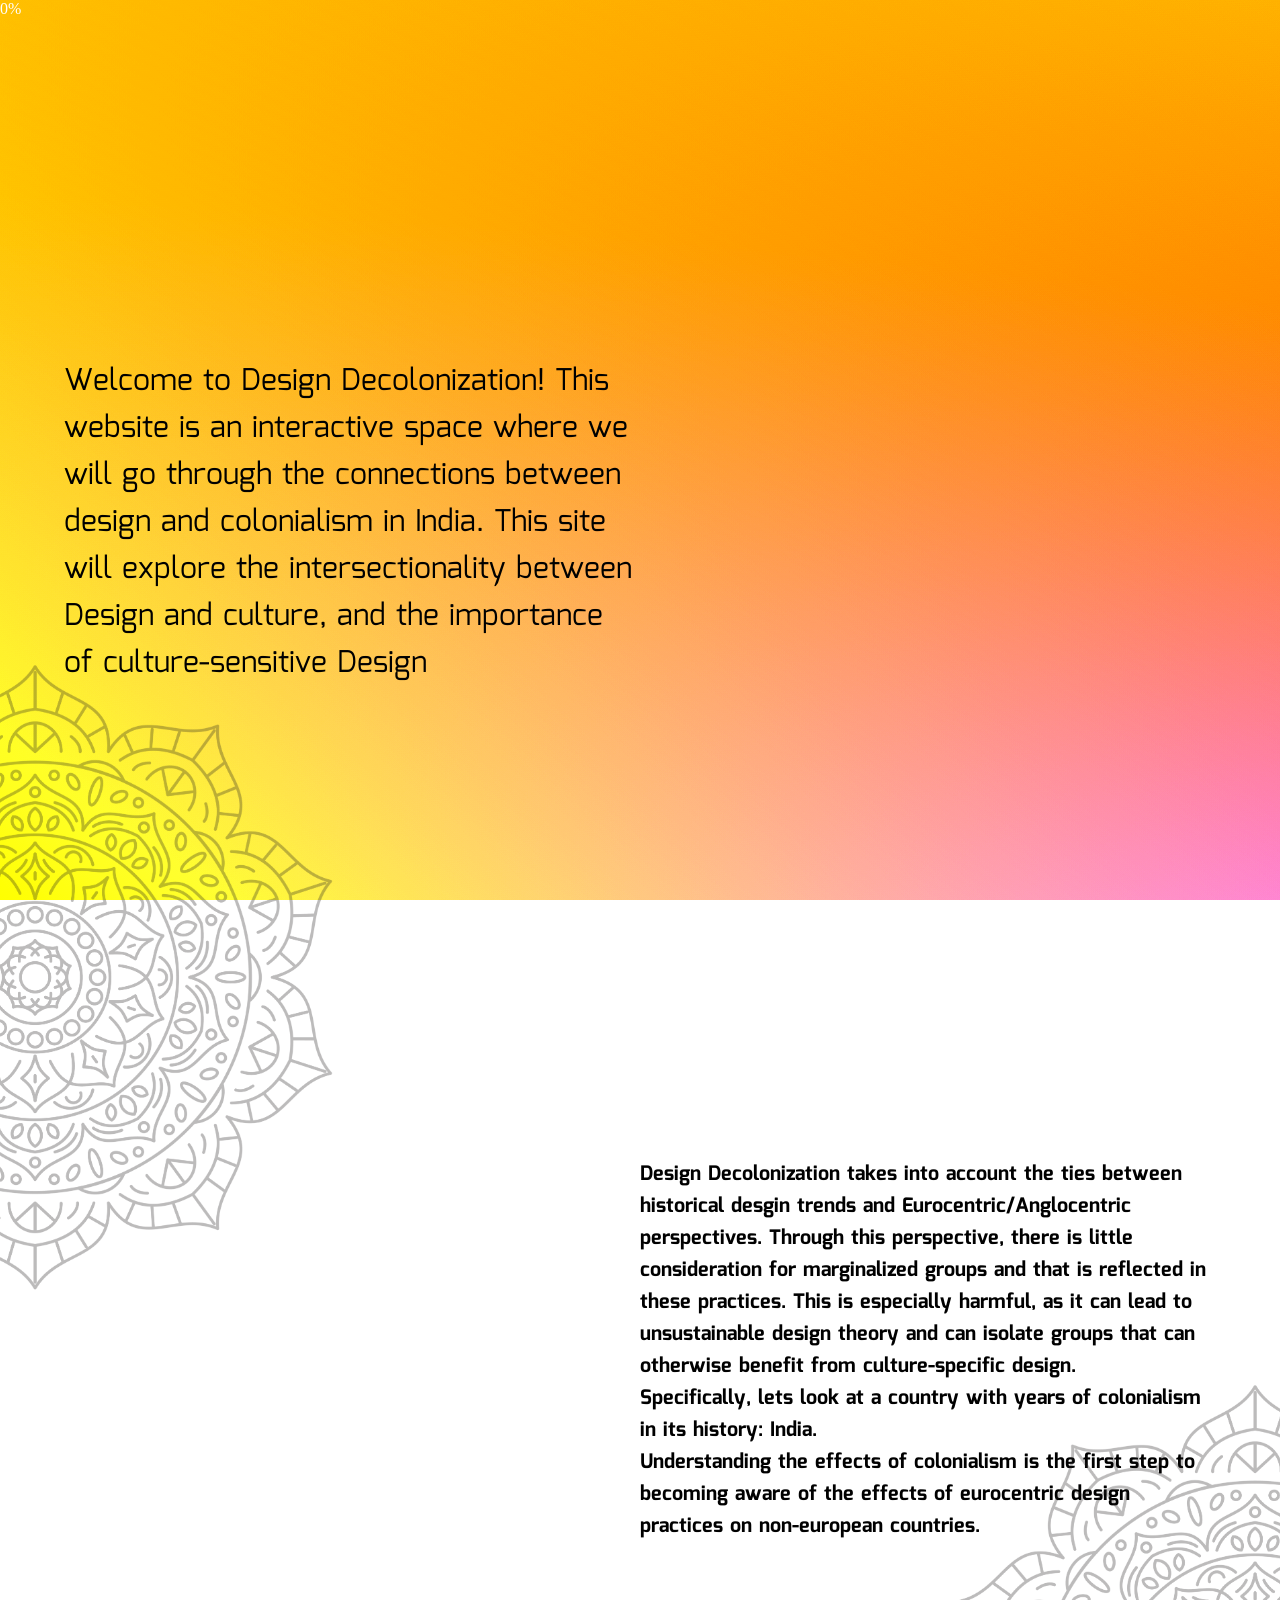
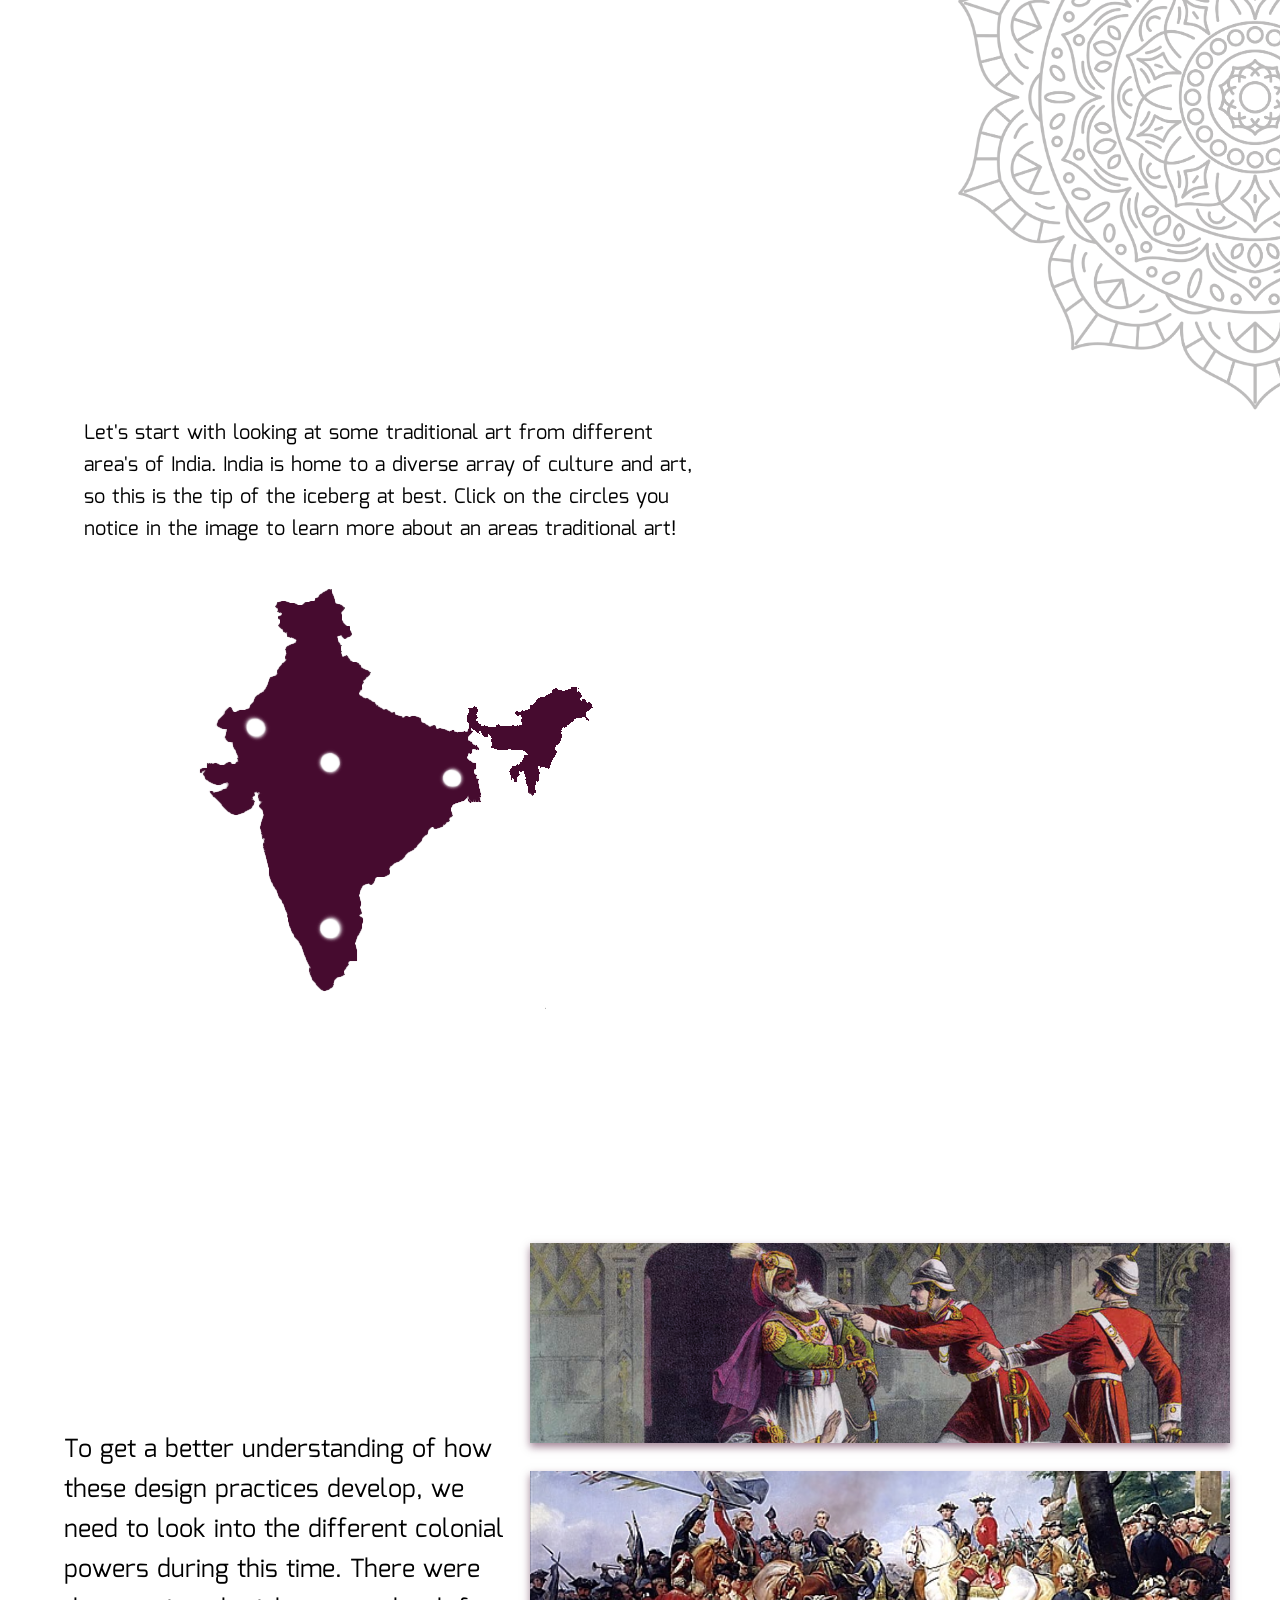
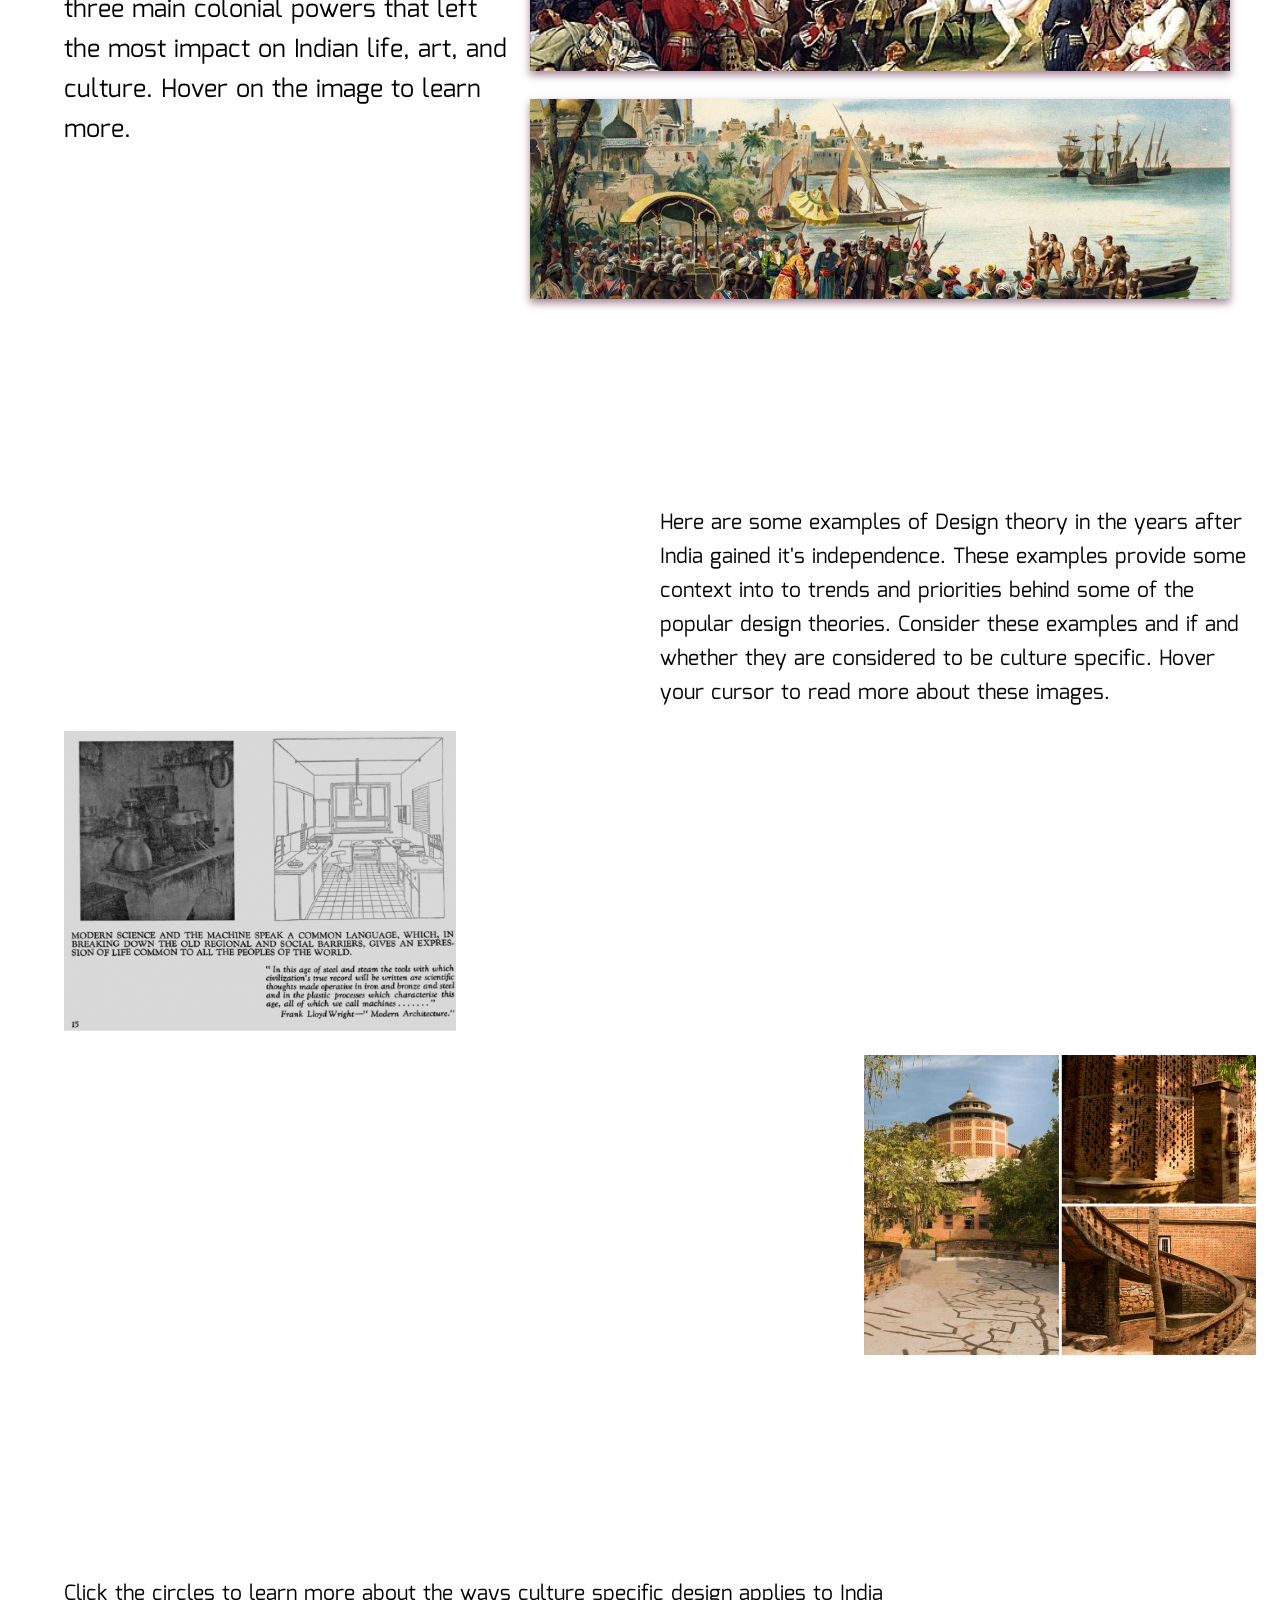
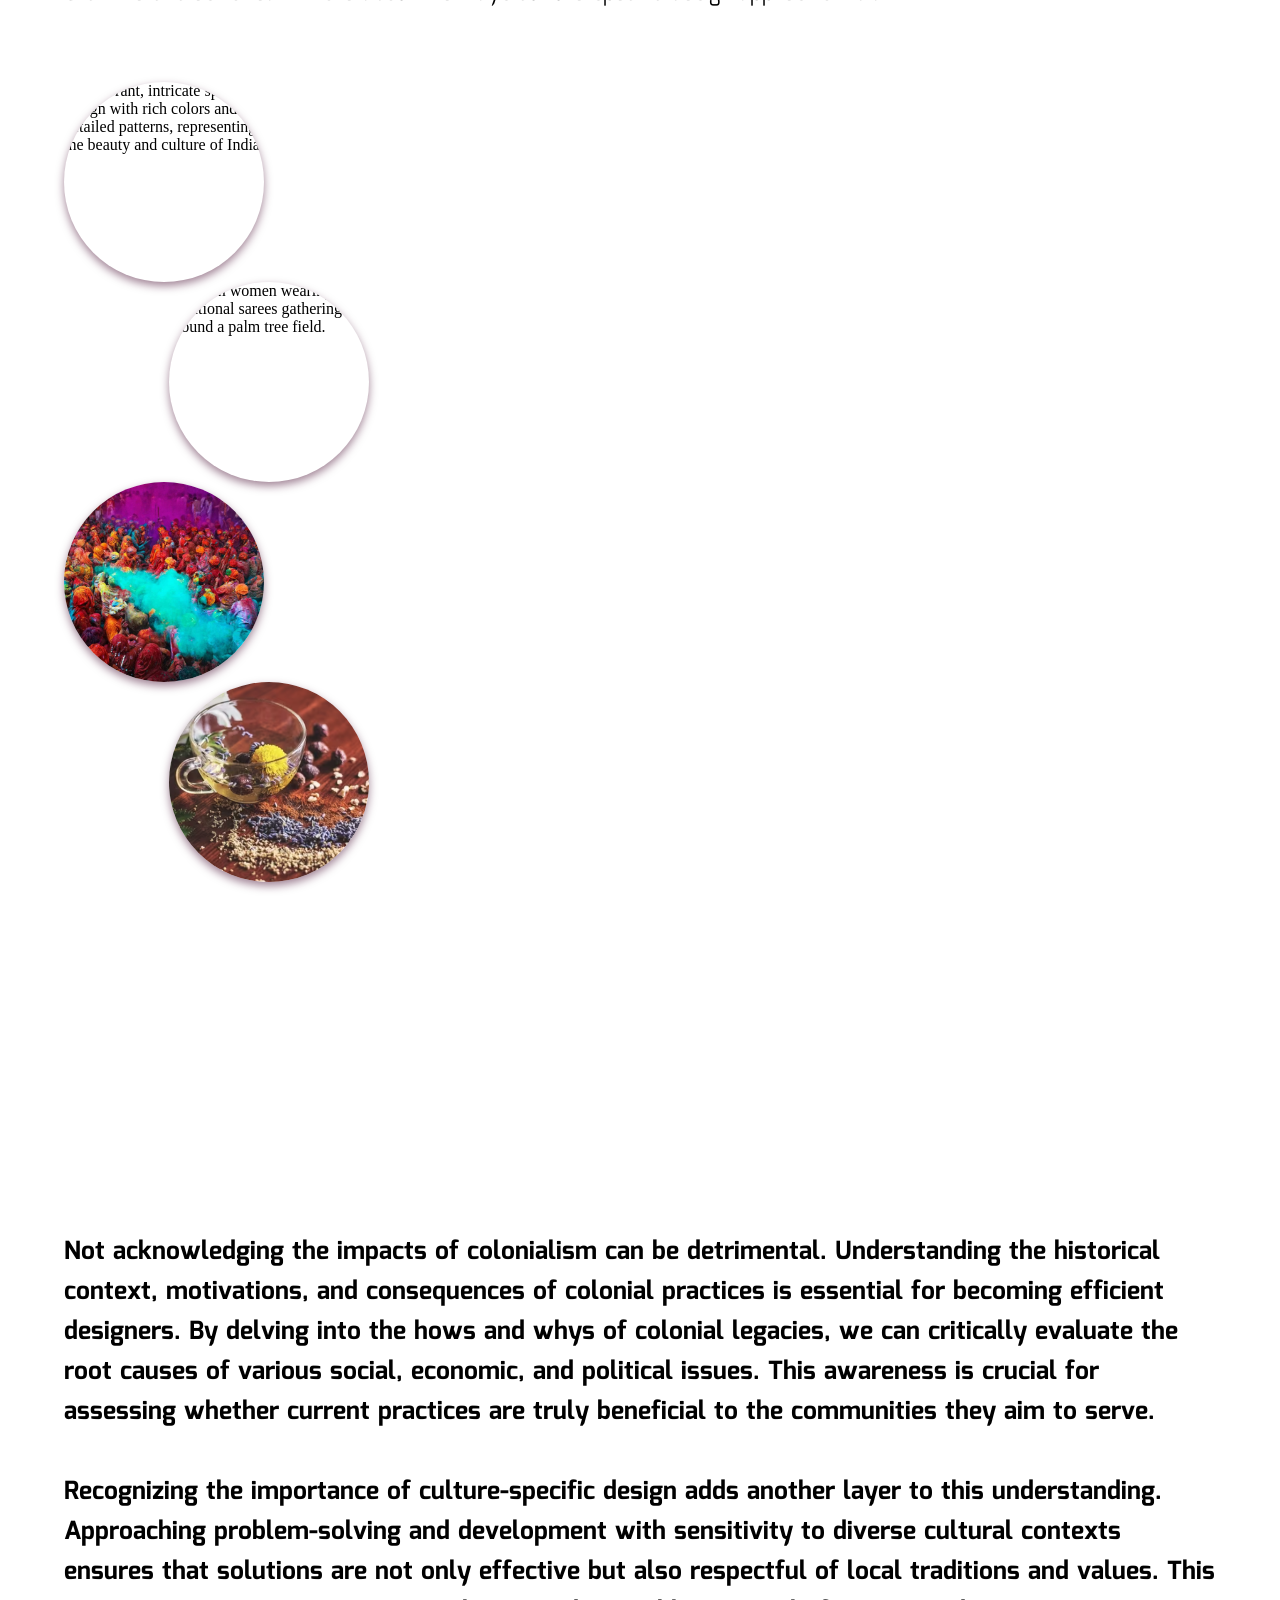
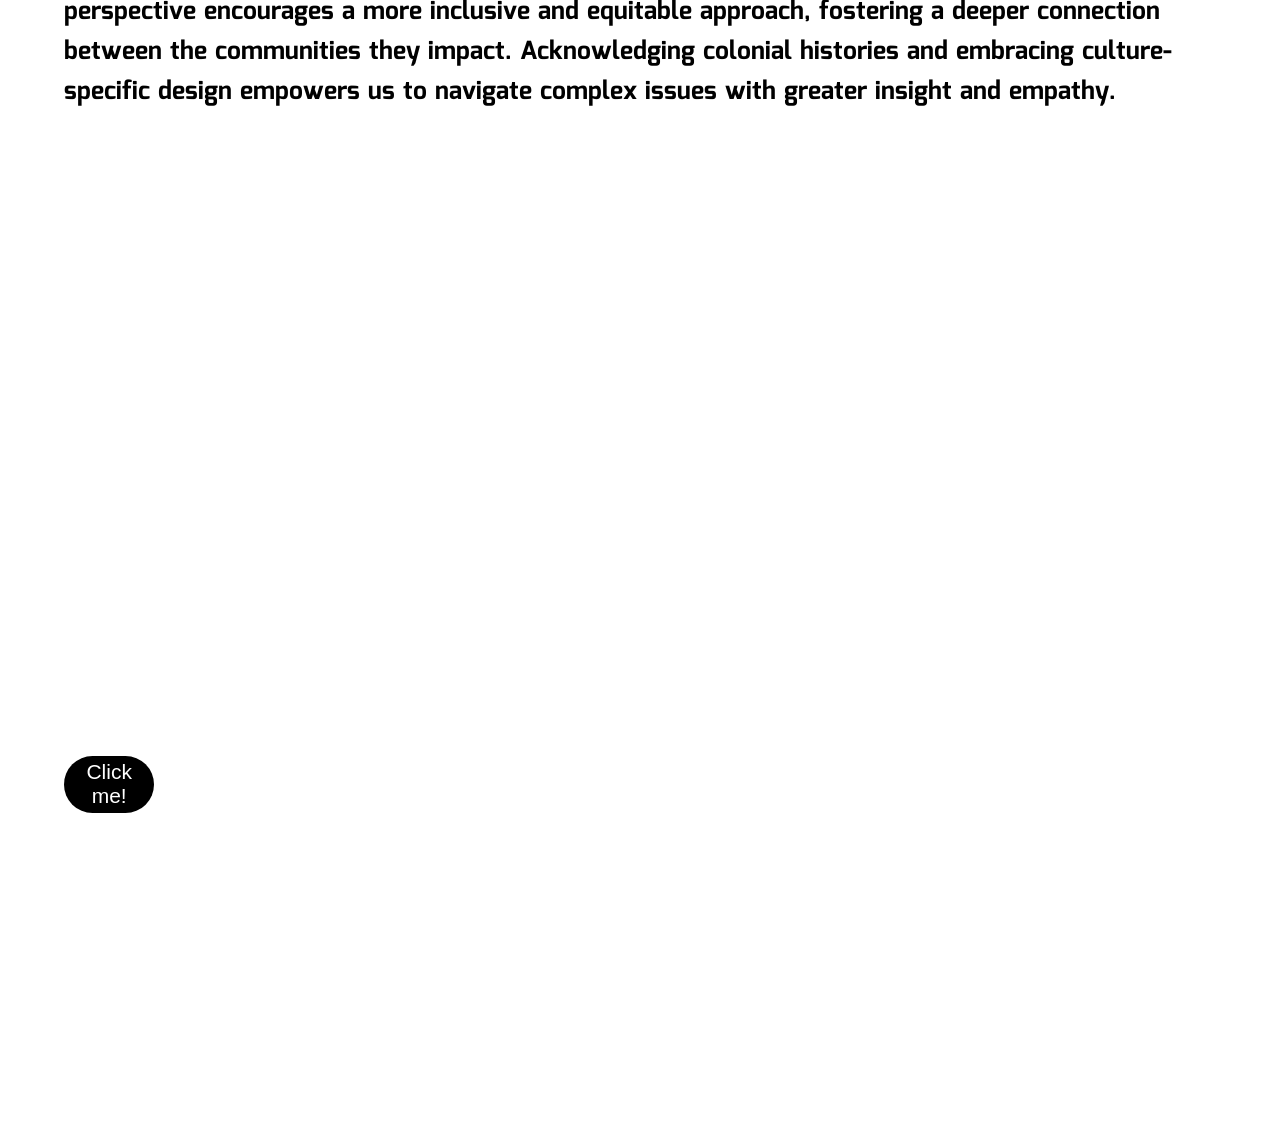
==== commit 5167ce00: "updated some images added sources to static page" ====
--- a/designDecolonization.html
+++ b/designDecolonization.html
@@ -28,10 +28,11 @@
                 <spline-viewer loading-anim-type="spinner-small-dark" url="https://prod.spline.design/nIcByF4j9hHLYG7n/scene.splinecode"></spline-viewer>
             </div>
         </div>
-        <a href="#introduction" id="intro-next" class="next-button">
-            <button>Start</button>
-        </a>
-    </section>
+
+    </section>
+    <div class="background-image-left">
+        <img src="img/background.png">
+    </div>
     <section id ="introduction">
         <div class="intro-content">
             <div class="start-left reveal">
@@ -43,18 +44,15 @@
                 Understanding the effects of colonialism is the first step to becoming aware of the effects of eurocentric design practices on non-european countries.</p>
             </div>
         </div>
-        <div class="button-container">
-            <a href="#India1">
-                <button>Start</button>
-            </a>
-        </div>
-    </section>
+        
+    </section>
+
     <section id ="India1">
         <div class="left-container reveal">
             <h1>India at a Glance</h1>
             <p>Let's start with looking at some traditional art from different area's of India. India is home to a diverse array of culture and art, so this is the tip of the iceberg at best. Click on the circles you notice in the image to learn more about an areas traditional art!</p>
             <div class="map-container">
-                <img src="img/india_outline.png" usemap="#image-map" class="map-img">
+                <img src="img/india_outline.png" usemap="#image-map" class="map-img" alt="Dotted India map, highlighting the country's outline.">
 
                 <map name="image-map">
                     <area alt="Tamil Nadu" title="Tamil Nadu" href="javascript:void(0)" onclick="showContainer('tamil-nadu-container')" coords="246,363,25" shape="circle">
@@ -68,7 +66,7 @@
             <!--insert the informational content here-->
             <div id="tamil-nadu-container" class="info-container">
                 <div class="image-container">
-                    <img src="img/tamil_nadu.jpg" class="tamil-nadu-img">
+                    <img src="img/tamil_nadu.jpg" class="tamil-nadu-img" alt="A Tamil Nadu mural painting in a temple, showcasing Hindu deities. Richly detailed artwork from Thirunandikkara cave.">
                     <h2>Tamil Nadu</h2>
                 </div>
                 <p>These are murals from the Thirunandikkara Cave in Tamil Nadu. They are considered the oldest relics of Kerala's own style of murals. They are meant to represent early examples of Kerala style which heavily resembled Buddhist tradition at the time. Many depict religious and spiritual stories that are passed down through generations. Natural color sources such as vegetables were used to achieve a more colorful effect. </p>
@@ -76,64 +74,69 @@
             
             <div id="bengal-container" class="info-container">
                 <div class="image-container">
-                    <img src="img/bengal.jpg" class="bengal-img">
+                    <img src="img/bengal.jpg" class="bengal-img" alt="A vibrant collage of Kalighat paintings showcasing Indian women, a traditional art form from 19th century Kolkata, West Bengal.">
                     <h2>Bengal</h2>
                 </div>
-                <p>These are murals from the Thirunandikkara Cave in Tamil Nadu. They are considered the oldest relics of Kerala's own style of murals. They are meant to represent early examples of Kerala style which heavily resembled Buddhist tradition at the time. Many depict religious and spiritual stories that are passed down through generations. Natural color sources such as vegetables were used to achieve a more colorful effect. </p>
+                <p>Kalighat paintings, a traditional art form, emerged in the 19th century in the vicinity of Kolkata, West Bengal. Rooted in the local culture of West Bengal, Kalighat paintings hold profound cultural significance for the ethnic groups in the region. Initially centered around depictions of gods and goddesses, Kalighat paintings evolved over time to become a vehicle for social commentary and criticism of the prevailing class system. The transformation of these artworks reflects a dynamic shift from religious themes to an exploration of societal issues. Kalighat paintings, with their origins in Kolkata, not only serve as artistic expressions but also offer valuable insights into the cultural and social dynamics of the region.</p>
             </div>
             
             <div id="madya-pradesh-container" class="info-container">
                 <div class="image-container">
-                    <img src="img/madya_pradesh.jpg" class="madya-img">
+                    <img src="img/madya_pradesh.jpg" class="madya-img" alt="A Madhya Pradesh mandala painting-inspired embroidered piece showcasing birds and flowers on a brown and white background.">
                     <h2>Madya Pradesh</h2>
                 </div>
-                <p>These are murals from the Thirunandikkara Cave in Tamil Nadu. They are considered the oldest relics of Kerala's own style of murals. They are meant to represent early examples of Kerala style which heavily resembled Buddhist tradition at the time. Many depict religious and spiritual stories that are passed down through generations. Natural color sources such as vegetables were used to achieve a more colorful effect. </p>
+                <p>Mandana paintings represent a distinctive form of tribal art from the Sahariya region in Madhya Pradesh. Executed during significant events or celebrations like weddings, these paintings serve as both aesthetic expressions and cultural markers. Typically applied to walls or floors of homes, Mandana paintings hold a special place in the Sahariya community's artistic practices. Each component of a Mandana painting contributes to a common motif, imbuing the entire artwork with layers of cultural significance. Beyond their aesthetic appeal, this art form represents visual narratives into the Sahariya tribe's cultural identity.</p>
             </div>
             
             <div id="rajasthan-container" class="info-container">
                 <div class="image-container">
-                    <img src="img/rajastan.jpg" class="rajasthan-img">
+                    <img src="img/rajastan.jpg" class="rajasthan-img" alt="A man amidst cows in a Rajasthan pichwai painting.">
                     <h2>Rajasthan</h2>
                 </div>
-                <p>These are murals from the Thirunandikkara Cave in Tamil Nadu. They are considered the oldest relics of Kerala's own style of murals. They are meant to represent early examples of Kerala style which heavily resembled Buddhist tradition at the time. Many depict religious and spiritual stories that are passed down through generations. Natural color sources such as vegetables were used to achieve a more colorful effect. </p>
+                <p>Pichwai paintings trace their origins back over 400 years to the vibrant state of Rajasthan. The term 'Pichwai' is derived from 'pichh,' meaning back, and 'wai,' referring to a textile hanging. These intricately crafted textiles hold religious significance, primarily portraying the stories of Krishna. Characterized by their cultural richness, Pichwai have become emblematic of Rajasthan's artistic heritage. Beyond their ornamental role, Pichwai paintings serve as visual narrators, capturing the essence of Krishna's tales and contributing to the cultural tapestry of the region. Initially crafted to embellish temple spaces, these paintings gradually transcended their original purpose, finding a place in homes and various cultural settings. </p>
             </div>
         </div>
         
     </section>
+
+    <div class="background-image-right">
+        <img src="img/background.png">
+    </div>
+
     <section id ="Colonialism">
         <div class="colonial-content reveal">
             <div class="colonial-left">
                 <h1>Colonial Powers</h1>
-                <p>To get a better understanding of how these design practices develop, we need to look into the different colonial powers during this time. There were three main colonial powers that left the most impact on Indian life, art, and culture. Hover on the image to find out and click on the images to learn more.</p>
+                <p>To get a better understanding of how these design practices develop, we need to look into the different colonial powers during this time. There were three main colonial powers that left the most impact on Indian life, art, and culture. Hover on the image to learn more.</p>
             </div>
             <div class="colonial-right reveal">
                 <!--three colonial powers-->
                 <div class="colonial-image-container">
                     <!--colonial image and overlay here-->
-                    <img src="img/britishIndia.png" class="colonial-image">
+                    <img src="img/britishIndia.png" class="colonial-image" alt="Prince of Pakistan, 1857, during the British rule in India.">
                     <div class="overlay overlayLeft">
                         <div class="colonial-link">
-                            <a href="britishIndia.html">British in India</a>
+                            <a href="#">British in India</a>
                         </div>
                     </div>
                 </div>
 
                 <div class="colonial-image-container">
                     <!--colonial image and overlay here-->
-                    <img src="img/frenchIndia.png" class="colonial-image">
+                    <img src="img/frenchIndia.jpg" class="colonial-image" alt="A historic clash during the Anglo-French conflict in India.">
                     <div class="overlay overlayLeft">
                         <div class="colonial-link">
-                            <a href="frenchIndia.html">French in India</a>
+                            <a href="#">French in India</a>
                         </div>
                     </div>
                 </div>
 
                 <div class="colonial-image-container">
                     <!--colonial image and overlay here-->
-                    <img src="img/portugueseIndia.png" class="colonial-image">
+                    <img src="img/portugueseIndia.png" class="colonial-image" alt="Portuguese arrival in India: People standing on the shore near boats in a captivating painting.">
                     <div class="overlay overlayLeft">
                         <div class="colonial-link">
-                            <a href="portugueseIndia.html">Portuguese in India</a>
+                            <a href="#">Portuguese in India</a>
                         </div>
                     </div>
                 </div>
@@ -152,7 +155,7 @@
                 <div class="postcolonial-image-container">
                     <!--image goes here-->
                     <div class="postcolonial-image">
-                        <img src="img/marg_kitchen.png">
+                        <img src="img/marg_kitchen.png" alt="A modern Indian kitchen depicted in a book page from MARG magazine.">
                     </div>
                     <!--the text that we are transforming-->
                     <div class="postcolonial-text">
@@ -165,12 +168,13 @@
                         <p>The center for Developmental studies in Thirunvanathapuram constructed by Laurie Baker, known as the 'Gandhi' of architecture. Born in Europe, he later moved to India to design low-cost buildings made wi th culturally conscious elements and natural materials. He was a staunch advocate for sustainability, energy conservation, rainwater harvesting, and much more. Much of his work follow these guidelines and as a result has been a staple in many Indian sustainable designs</p>
                     </div>
                     <div class="postcolonial-image">
-                        <img src="img/laurieBaker.jpg">
-                    </div>
-                </div>
-            </div>
-        </div>
-    </section>
+                        <img src="img/laurieBaker.jpg" alt="The sustainable house of the sun in Kolkata, designed by Laurie Baker, a European architect who relocated to India.">
+                    </div>
+                </div>
+            </div>
+        </div>
+    </section>
+
     <section id="IndiaCentric">
         <div class="indiacentric-content reveal">
             <div class="indiacentric-header">
@@ -180,57 +184,68 @@
             <div class="indiacentric-clickcontent">
                 <div class="circles">
                     <div class="circle-container leftCircle">
-                        <img src="img/spiral.png" onclick="showAnswer('spiral-container')">
+                        <img src="img/spiral.png" onclick="showAnswer('spiral-container')" alt="A vibrant, intricate spiral design with rich colors and detailed patterns, representing the beauty and culture of India.">
                     </div>
                     <div class="circle-container rightCircle">
-                        <img src="img/community.png" onclick="showAnswer('community-container')">
+                        <img src="img/community.png" onclick="showAnswer('community-container')" alt="Indian women wearing traditional sarees gathering around a palm tree field.">
                     </div>
                     <div class="circle-container leftCircle">
-                        <img src="img/vibrancy.png" onclick="showAnswer('vibrant-container')">
+                        <img src="img/vibrancy.png" onclick="showAnswer('vibrant-container')" alt="Holi festival in India: Colorful celebration of love and spring, with people throwing colored powders and water at each other.">
                     </div>
                     <div class="circle-container rightCircle">
-                        <img src="img/holistic.png" onclick="showAnswer('holistic-container')">
+                        <img src="img/holistic.png" onclick="showAnswer('holistic-container')" alt="A cup of herbal tea with ayurvedic herbs.">
                     </div>
                 </div>
                 <div class="circle-rightanswer">
                     <div id="spiral-container" class="design-container">
-                        <div class="image-carousel-container">
-                            <img src="img/jali.jpg">
-                        </div>
+                        <div class="carousel-wrapper">
+                            <div class="image-carousel-container">
+                                <img id="slide-1" src="img/jali.jpg" alt="Stone building featuring an Indian Jali window displaying a tree design with swirling branches.">
+                                <img src="img/jali2.jpg">
+                            </div>
+                        </div>
+                        <h3>Patterns</h3>
                         <p>Continuity and patterns play a huge role in many traditional indian designs. An example of this can be found in Jali's, or pierced screens. Jali's consist of geometric patterns usually of a hexagonal and octagonal pattern. In addition, they can also be adorned with flowers, trees, or a paisley decoration, for more complexity. Jalis have a multifunctional purpose as not only an artistic design but to also allow for the circulation of air, shelter from direct sunlight, as well as privacy.
                         </p>
-
                     </div>
 
                     <div id="community-container" class="design-container">
-                        <div class="image-carousel-container">
-                            <img src="img/courtyard.png">
-                        </div>
-                        <p>community living is prioritized in Indian culture, many designs take from that</p>
-
+                        <div class="carousel-wrapper">
+                            <div class="image-carousel-container">
+                                <img id="slide-1" src="img/courtyard.png" alt="Traditional Indian palace courtyard with columns and checkered floor.">
+                            </div>
+                        </div>
+                        <h3>Community</h3>
+                        <p>India is characterized by a collectivist culture, where a strong emphasis is placed on fostering communal ties. A notable example of this is the courtyard structure in a typical Indian home. Known by various regional names, these courtyards are consistently positioned at the center of the home and serve as vibrant living spaces where friends and family come together. This arrangement not only reflects cultural traditions but also holds functional significance. Beyond its cultural roots, the courtyard functions as a natural ventilation system for the entire home. The integration of cultural practices with practical considerations in architectural design underscores the rich tapestry of traditions in Indian homes.</p>
                     </div>
 
                     <div id="vibrant-container" class="design-container">
-                        <div class="image-carousel-container">
-                            <img src="img/colorfulsaris.png">
-                        </div>
-                        <p>Colorful, vibrant and rich textiles are meant to showcase the intricate history and culture behind the designs</p>
-
+                        <div class="carousel-wrapper">
+                            <div class="image-carousel-container">
+                                <img id="slide-1" src="img/colorfulsaris.png" alt="Indian women in vibrant saris, showcasing a kaleidoscope of colors and patterns.">
+                            </div>
+                        </div>
+                        <h3>Color</h3>
+                        <p>Color holds immense importance in Indian culture that transcends mere aesthetics. The color palette can reflect deep cultural and religious significance, influencing both Indian textile and architecture. Beyond being visually striking, each color serves as a powerful medium, expressing emotions, traditions, and social values. This language of color is integral to the rich tapestry of Indian heritage.</p>
                     </div>
 
                     <div id="holistic-container" class="design-container">
-                        <div class="image-carousel-container">
-                            <img src="img/iim.jpeg">
-                        </div>
-                        <p>holistic approach is important when creating spaces that allow nature and people to thrive in the same spaces</p>
-
-                    </div>
-
-                </div>
-            </div>
-        </div>
-
-    </section>
+                        <div class="carousel-wrapper">
+                            <div class="image-carousel-container">
+                                <img src="img/iim.jpeg" alt="Several individuals carrying pots of plants down a walkway at the India Institute of Management.">
+                            </div>
+                        </div>
+                        <h3>Holistic</h3>
+                        <p>The utilization of a holistic approach is a common practice in Indian architecture, exemplified by structures such as the Indian Institute of Management. This design philosophy emphasizes a harmonious relationship with nature and community. The institute employs sustainable materials, shielding interiors from the heat while fostering an environment suitable for the growth of foliage. This approach acknowledges the intersectionality of environmental consciousness and community engagement in architectural design.</p>
+
+                    </div>
+
+                </div>
+            </div>
+        </div>
+
+    </section>
+    
     <section id="end-slide">
         <div class="ending-content reveal">
             <div class="ending-header">
@@ -246,8 +261,8 @@
         <div class="statictransition-content reveal">
             <h1>To learn more: </h1>
             <div class="staticpage-button">
-                <a href="staticAbout.html"></a>
-                <button>Click me!</button>
+                <a href="staticResources.html">
+                    <button>Click me!</button></a>
             </div>
         </div>
 
--- a/css/designDecolonization.css
+++ b/css/designDecolonization.css
@@ -34,6 +34,34 @@
     z-index: -1;
   }
 
+.background-image-left {
+    position: absolute;
+    left: -25%;
+    top: 70%;
+    overflow: hidden;
+    z-index: 0;
+    opacity: 30%;
+}
+
+.background-image-left img {
+    width: 700px;
+    height: auto;
+}
+
+.background-image-right {
+    position: absolute;
+    right: -25%;
+    top: 150%;
+    overflow: hidden;
+    z-index: 0;
+    opacity: 30%;
+}
+
+.background-image-right img {
+    width: 700px;
+    height: auto;
+}
+
 header {
     position: sticky;
     top:0 ;
@@ -201,6 +229,7 @@
     display: inline;
     padding: 2%;
     background-color: #460b2f;
+    opacity: 1;
 }
 
 .colonial-content {
@@ -448,13 +477,13 @@
     width: 100%;
     height: auto;
     box-shadow: 0 4px 8px rgba(70, 11, 47, 0.5);
-    transform: scale(0.8); /* Initial scale to 80% */
+    transform: scale(0.5); /* Initial scale to 80% */
     opacity: 0;
     transition: transform 1s ease-in-out, opacity 1s ease-in-out;
 }
 
 .design-container.active {
-    transform: scale(1); /* Final scale to 100% */
+    transform: scale(1);
     opacity: 1;
 }
 
@@ -465,18 +494,34 @@
     padding: 2%;
 }
 
+.carousel-wrapper {
+    width: 100%;
+    overflow: hidden;
+}
+
+
 .image-carousel-container {
+    display: flex;
     width: 100%;
     height: auto;
-    overflow: hidden;
 }
 
 .image-carousel-container img {
     width: 100%;
-    height: 100%;
+    height: auto;
+    /*
     object-fit: cover;
-}
-
+    scroll-snap-align: start;*/
+}
+
+.design-container h3 {
+    text-align: center;
+    font-family: 'Mina', sans-serif;
+    font-size: 25px;
+    border: 2px solid #460b2f;
+    border-left: none;
+    margin-right: 50%;
+}
 
 /* End slide */
 
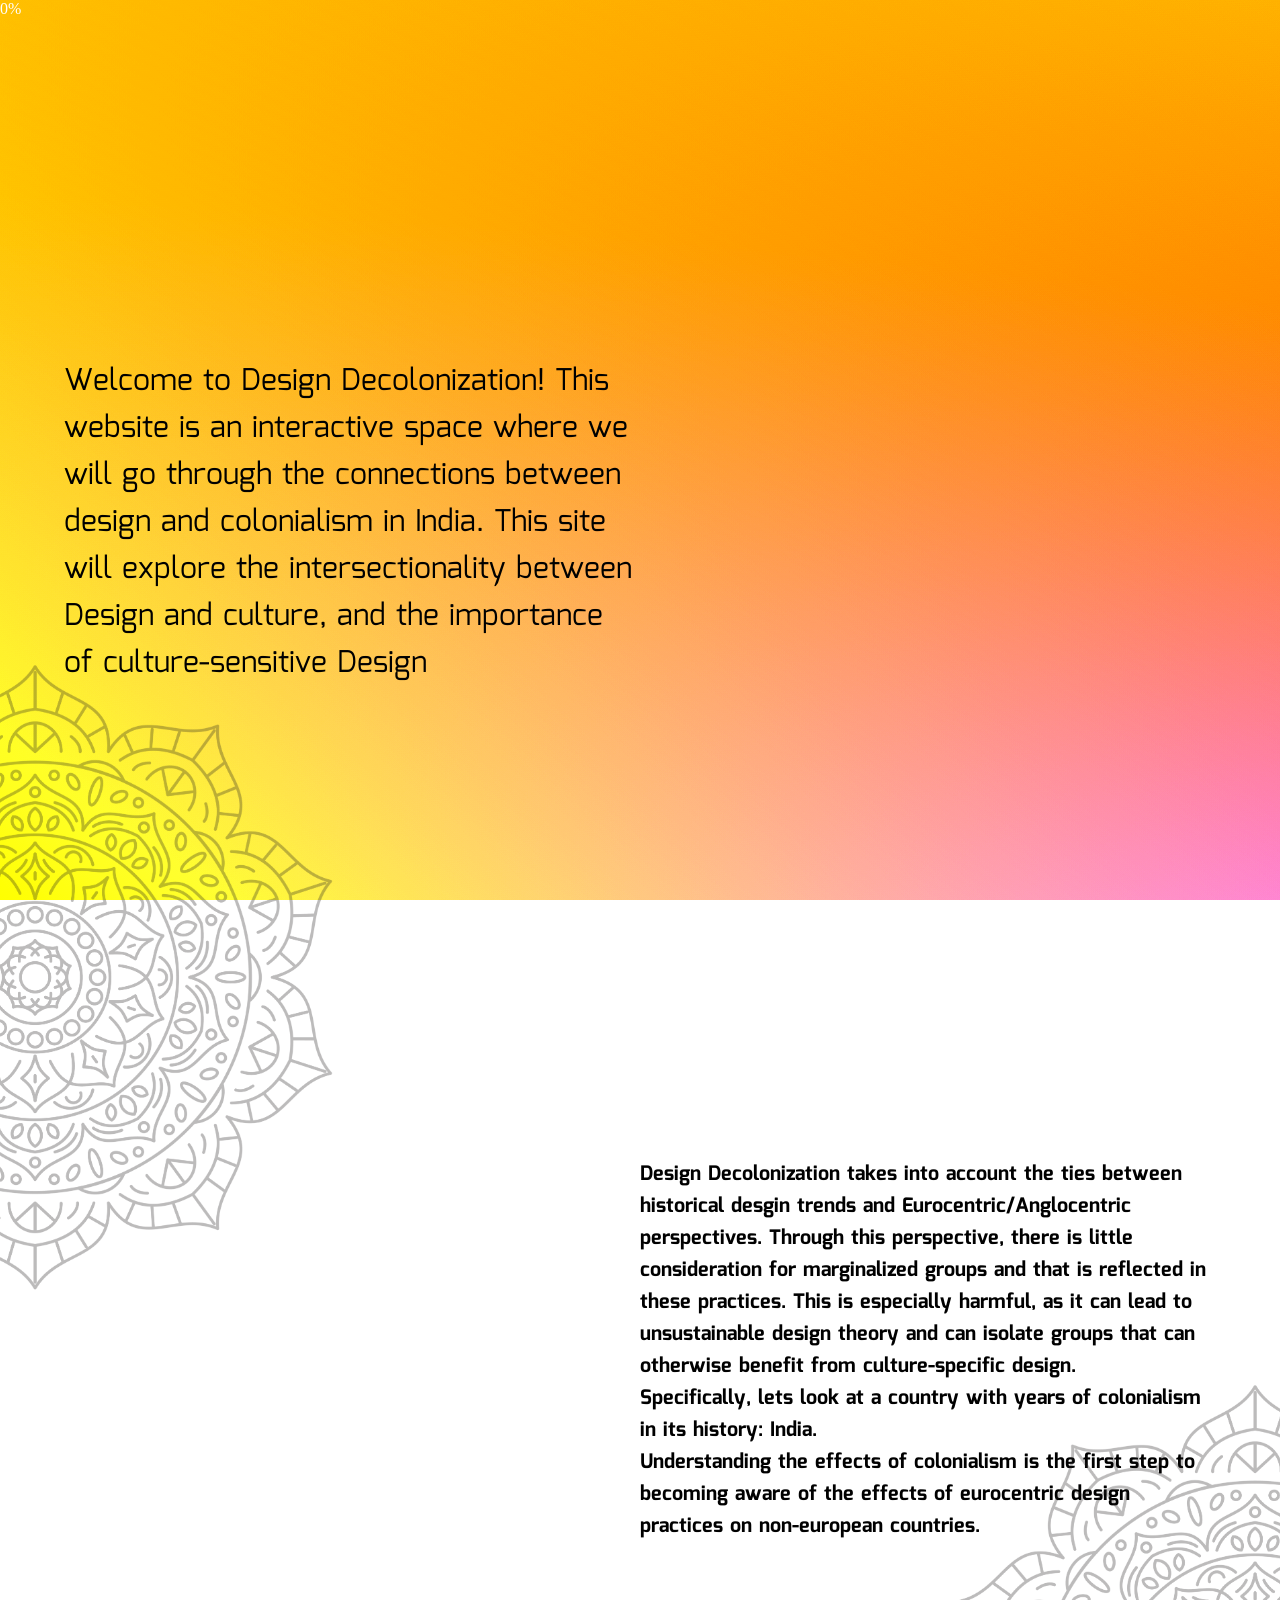
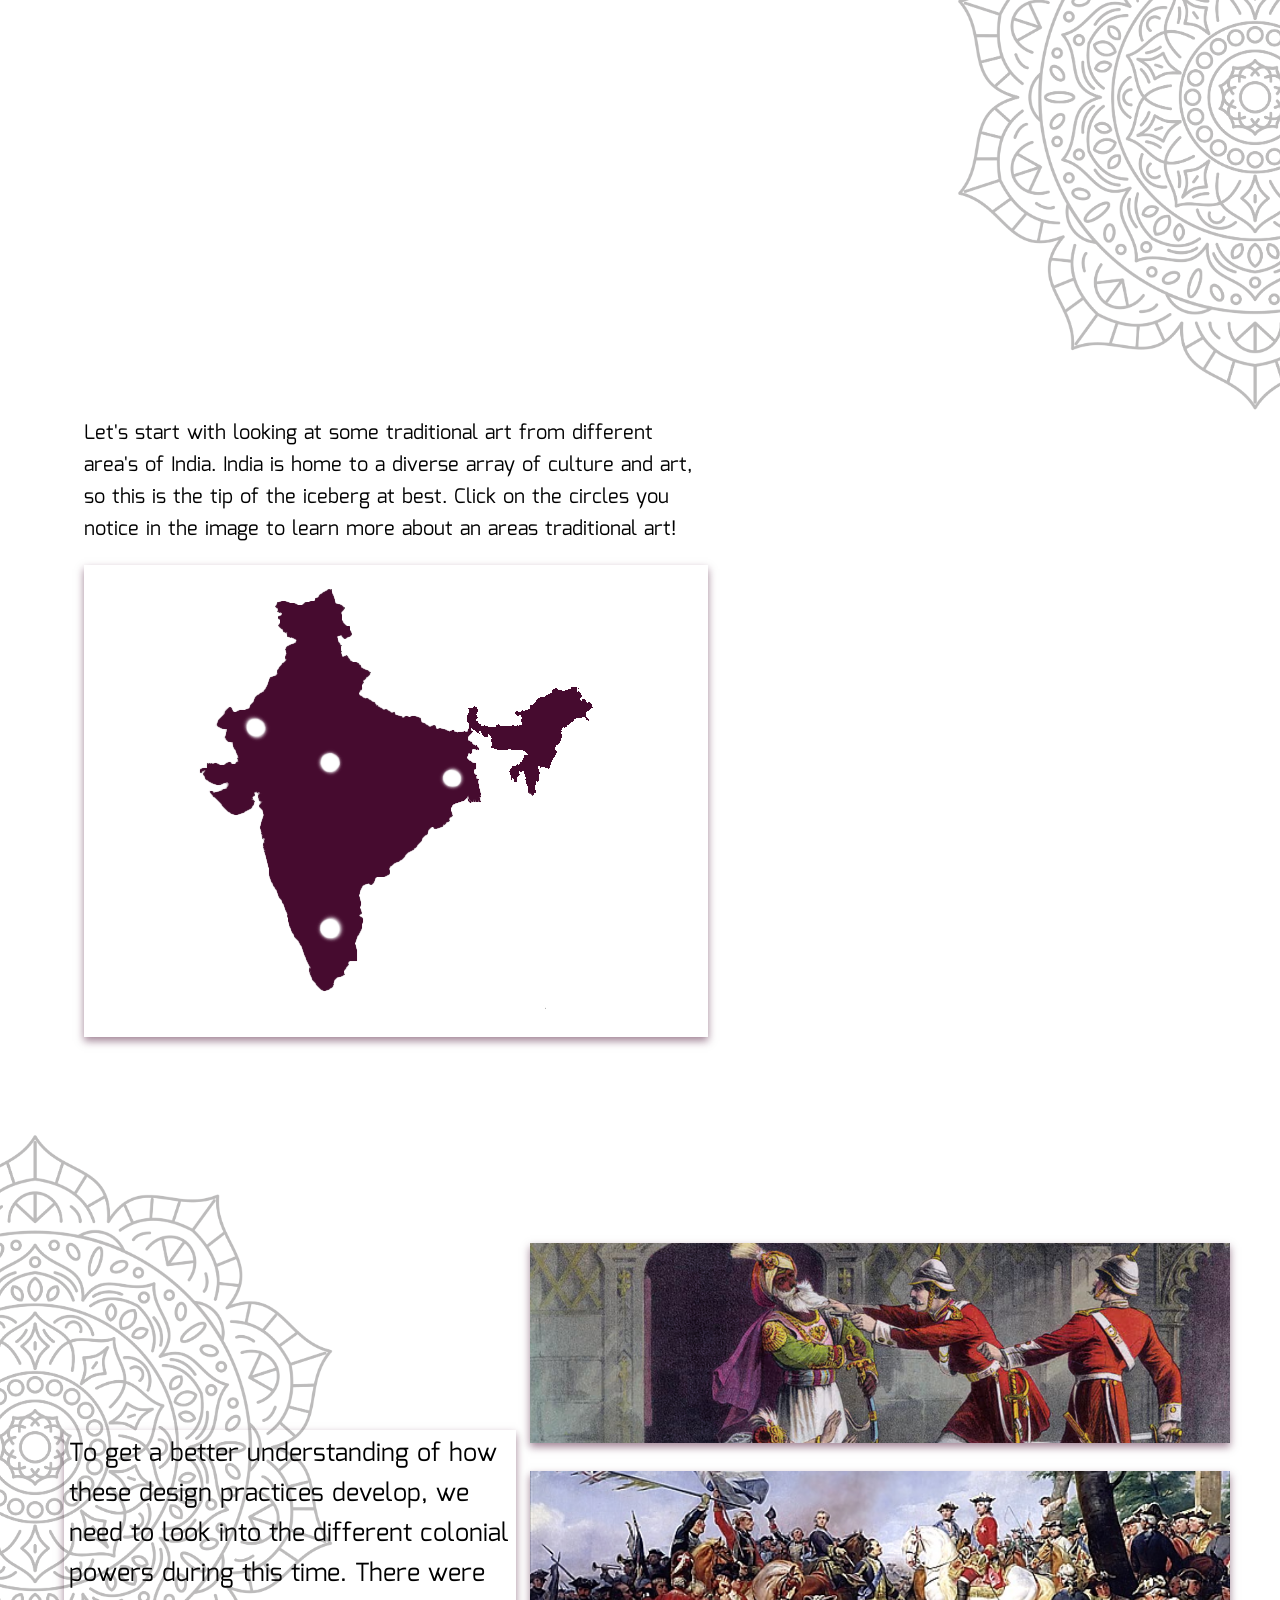
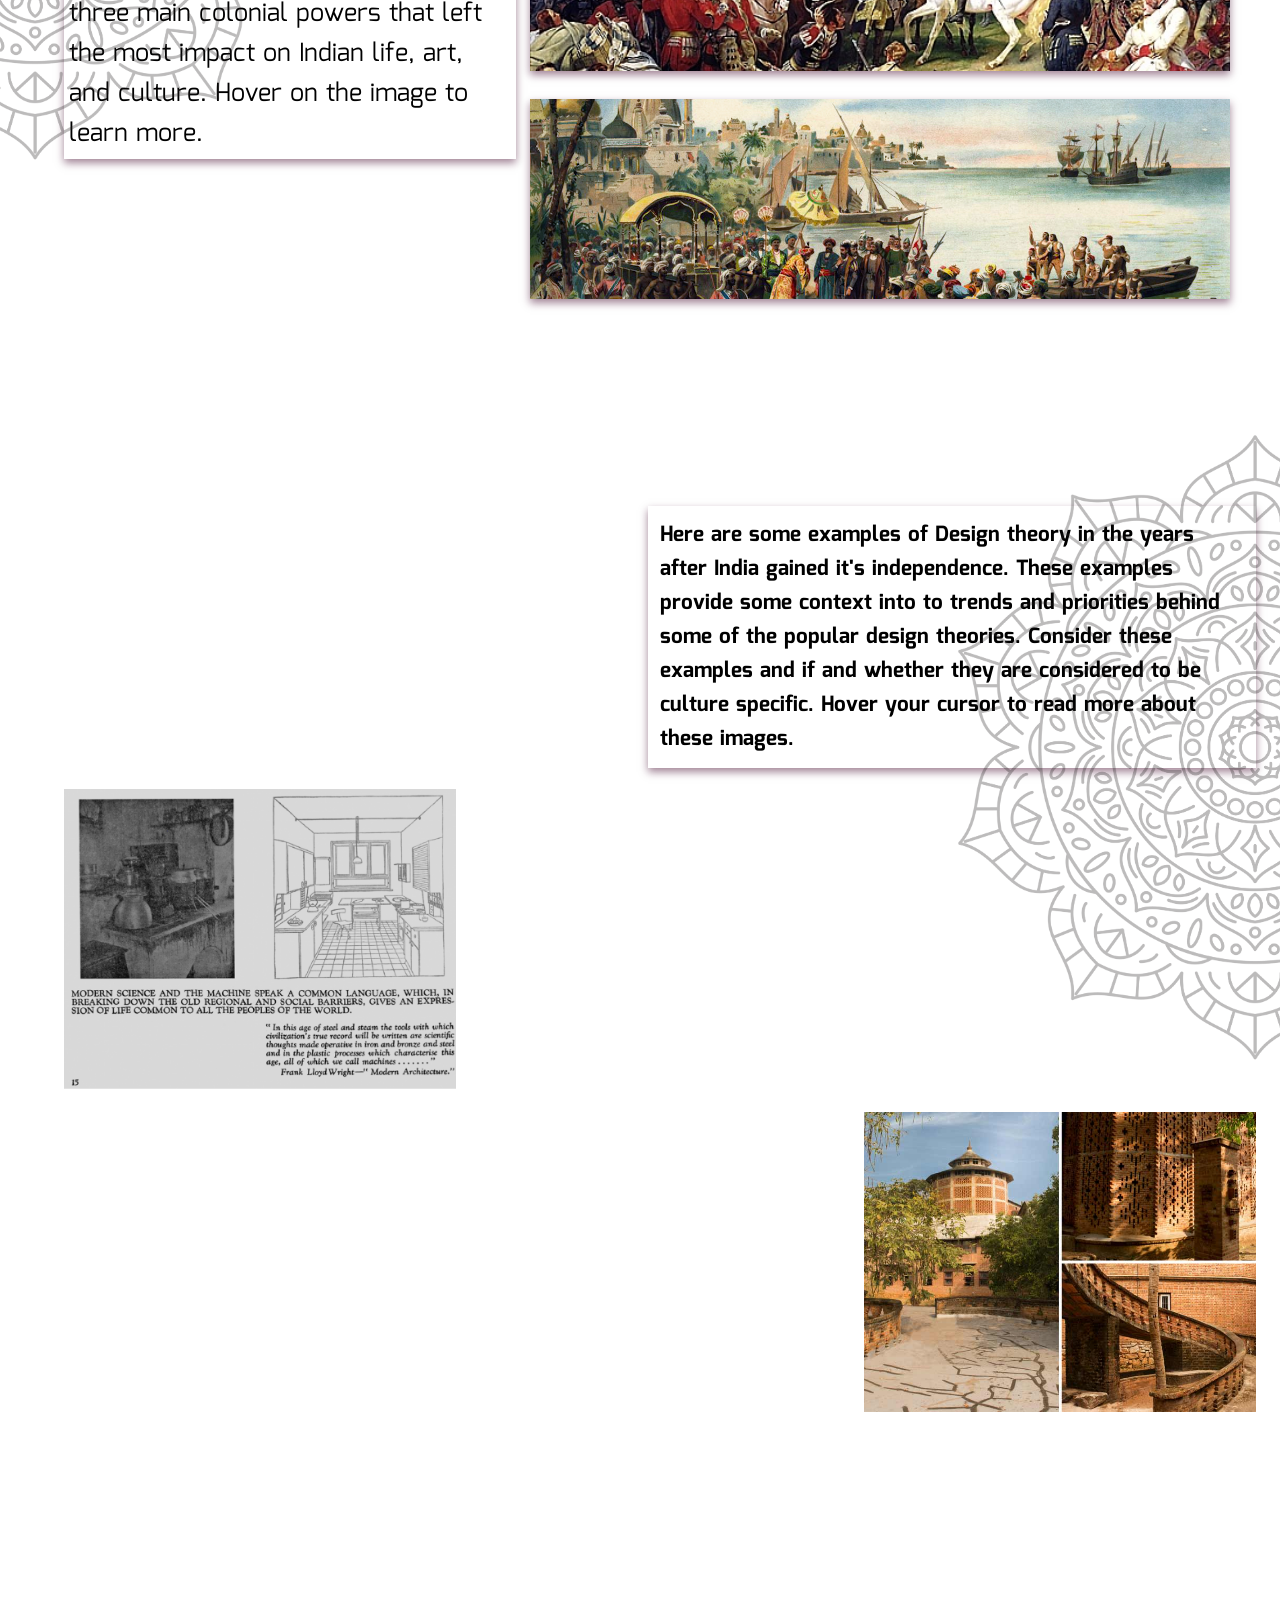
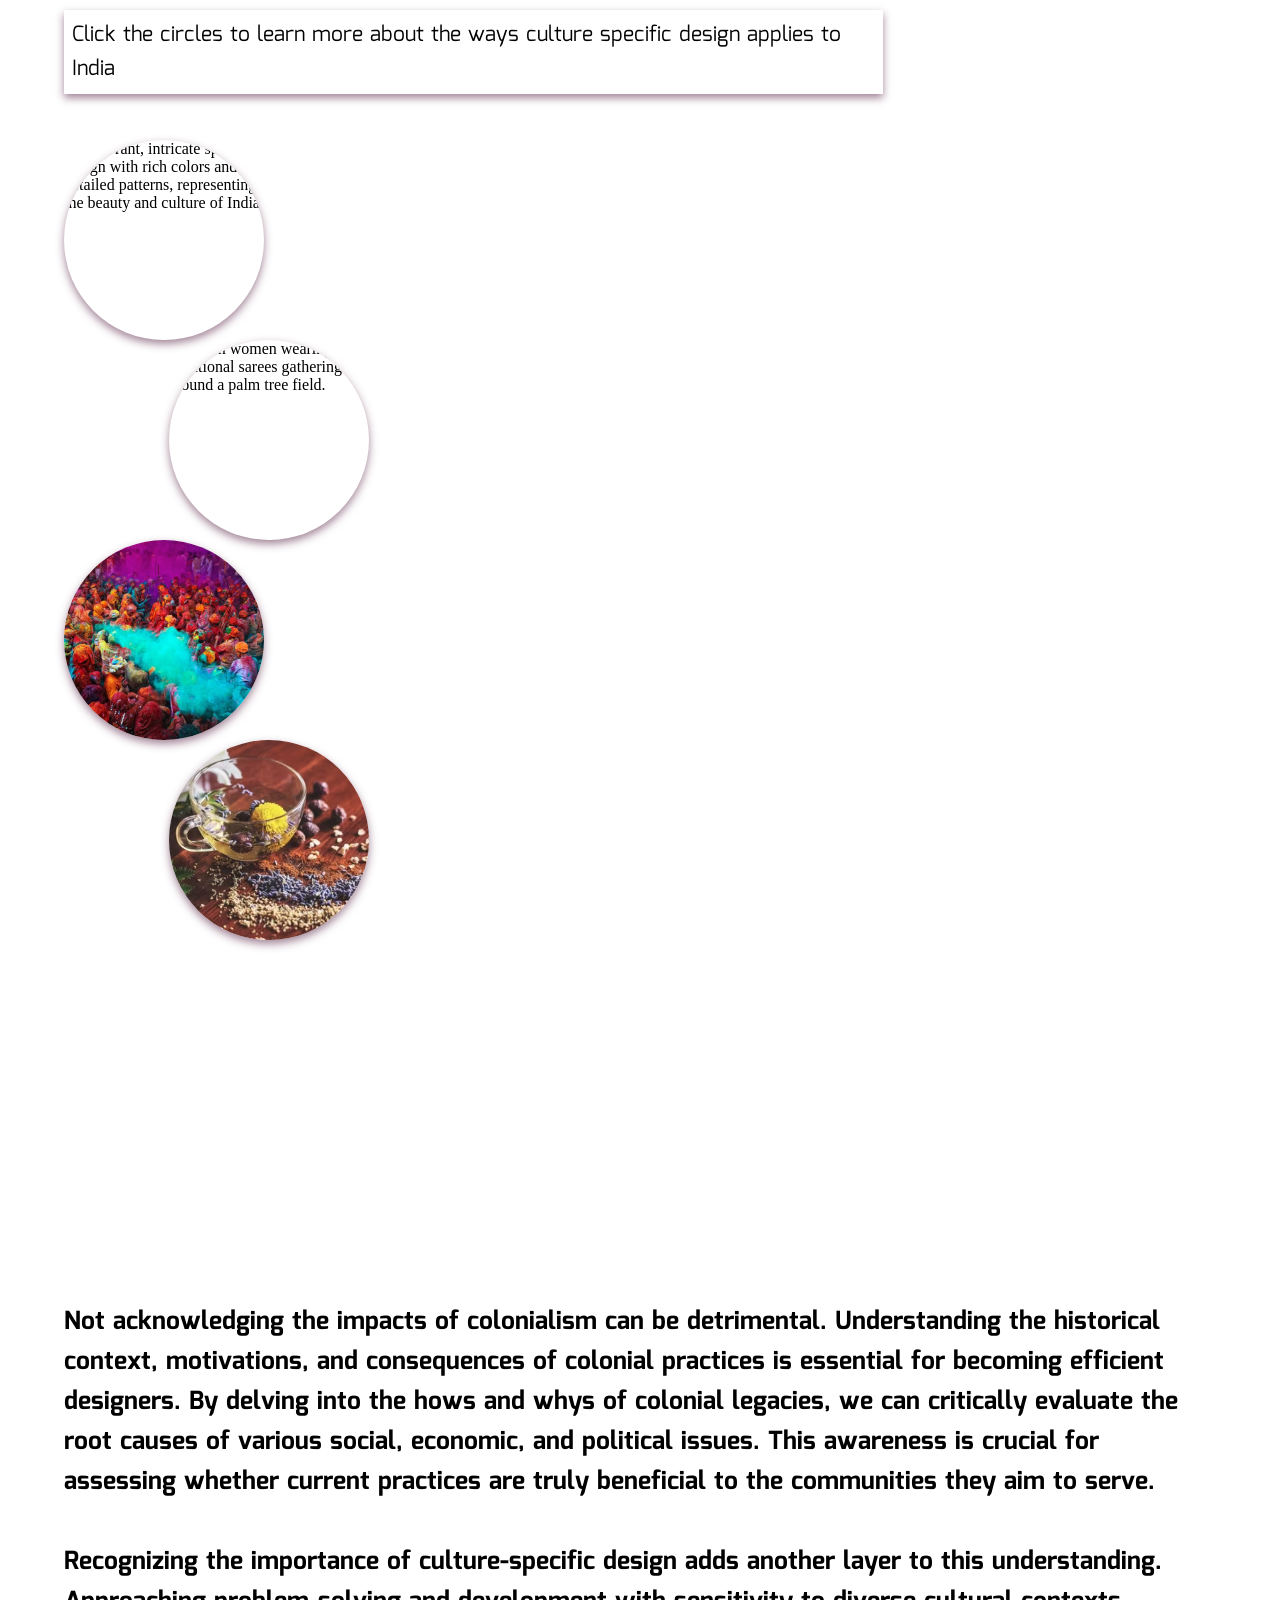
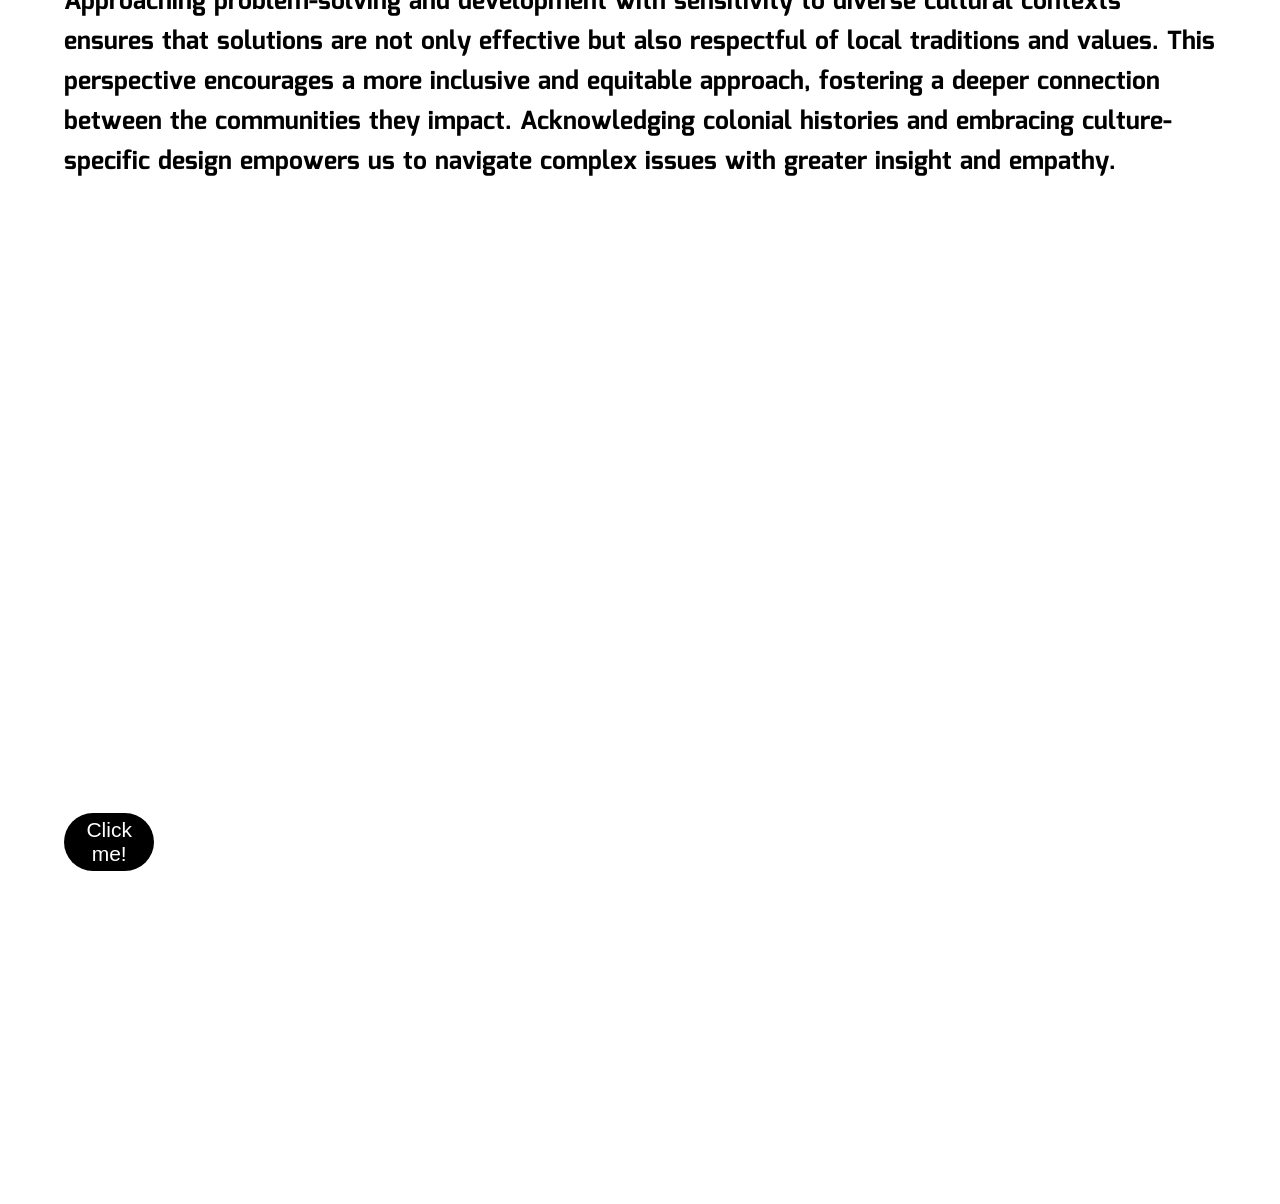
==== commit 95139c57: "added more pizzaz" ====
--- a/designDecolonization.html
+++ b/designDecolonization.html
@@ -144,6 +144,9 @@
             </div>
         </div>
     </section>
+    <div class="background-image-left" id="thirdBG">
+        <img src="img/background.png">
+    </div>
     <section id="postColonialism">
         <div class="postcolonial-content reveal">
             <div class="postcolonial-header">
@@ -175,6 +178,10 @@
         </div>
     </section>
 
+    <div class="background-image-right" id="fourthBG">
+        <img src="img/background.png">
+    </div>
+
     <section id="IndiaCentric">
         <div class="indiacentric-content reveal">
             <div class="indiacentric-header">
@@ -250,9 +257,11 @@
         <div class="ending-content reveal">
             <div class="ending-header">
                 <h1>So, why is this important?</h1>
-                <p>Not acknowledging the impacts of colonialism can be detrimental. Understanding the historical context, motivations, and consequences of colonial practices is essential for becoming efficient designers. By delving into the hows and whys of colonial legacies, we can critically evaluate the root causes of various social, economic, and political issues. This awareness is crucial for assessing whether current practices are truly beneficial to the communities they aim to serve.</br></br>
-
-                Recognizing the importance of culture-specific design adds another layer to this understanding. Approaching problem-solving and development with sensitivity to diverse cultural contexts ensures that solutions are not only effective but also respectful of local traditions and values. This perspective encourages a more inclusive and equitable approach, fostering a deeper connection between the communities they impact. Acknowledging colonial histories and embracing culture-specific design empowers us to navigate complex issues with greater insight and empathy.</p>
+                <div class="typing-container">
+                    <p class="text">Not acknowledging the impacts of colonialism can be detrimental. Understanding the historical context, motivations, and consequences of colonial practices is essential for becoming efficient designers. By delving into the hows and whys of colonial legacies, we can critically evaluate the root causes of various social, economic, and political issues. This awareness is crucial for assessing whether current practices are truly beneficial to the communities they aim to serve.</br></br>
+
+                    Recognizing the importance of culture-specific design adds another layer to this understanding. Approaching problem-solving and development with sensitivity to diverse cultural contexts ensures that solutions are not only effective but also respectful of local traditions and values. This perspective encourages a more inclusive and equitable approach, fostering a deeper connection between the communities they impact. Acknowledging colonial histories and embracing culture-specific design empowers us to navigate complex issues with greater insight and empathy.</p>
+                </div>
             </div>
 
         </div>
--- a/css/designDecolonization.css
+++ b/css/designDecolonization.css
@@ -62,6 +62,14 @@
     height: auto;
 }
 
+#thirdBG {
+    top: 300%;
+}
+
+#fourthBG {
+    top: 400%
+}
+
 header {
     position: sticky;
     top:0 ;
@@ -196,6 +204,7 @@
 #India1 .map-container {
     position: relative;
     width: 100%; 
+    box-shadow: 0 4px 8px rgba(70, 11, 47, 0.5);
 }
 
 #India1 .right-container {
@@ -246,6 +255,8 @@
     font-size: 25px;
     font-family: 'Mina', sans-serif;
     font-weight: 500;
+    padding: 1%;
+    box-shadow: 0 4px 8px rgba(70, 11, 47, 0.5);
 }
 
 .colonial-right {
@@ -337,7 +348,9 @@
     width: 50%;
     font-size: 21px;
     font-family: 'Mina', sans-serif;
-    font-weight: 500;
+    font-weight: 550;
+    padding: 1%;
+    box-shadow: 0 4px 8px rgba(70, 11, 47, 0.5);
 }
 
 .postcolonial-image {
@@ -386,7 +399,7 @@
     padding: 2%;
     font-size: 21px;
     font-family: 'Mina', sans-serif;
-    font-weight: 500;
+    font-weight: 550;
     box-shadow: 0 4px 8px rgba(70, 11, 47, 0.5);
 }
 
@@ -409,7 +422,7 @@
     padding: 2%;
     font-size: 21px;
     font-family: 'Mina', sans-serif;
-    font-weight: 500;
+    font-weight: 550;
     box-shadow: 0 4px 8px rgba(70, 11, 47, 0.5);
 }
 
@@ -428,6 +441,8 @@
     font-size: 21px;
     font-family: 'Mina', sans-serif;
     font-weight: 500;
+    padding: 1%;
+    box-shadow: 0 4px 8px rgba(70, 11, 47, 0.5);
 }
 
 .indiacentric-clickcontent {
@@ -526,10 +541,19 @@
 /* End slide */
 
 #end-slide p {
+
+}
+
+.typing-container {
+    display: inline-block;
+}
+
+.text {
     font-size: 25px;
     font-family: 'Mina', sans-serif;
     font-weight: 600;
 }
+
 
 /* transition page */
 
